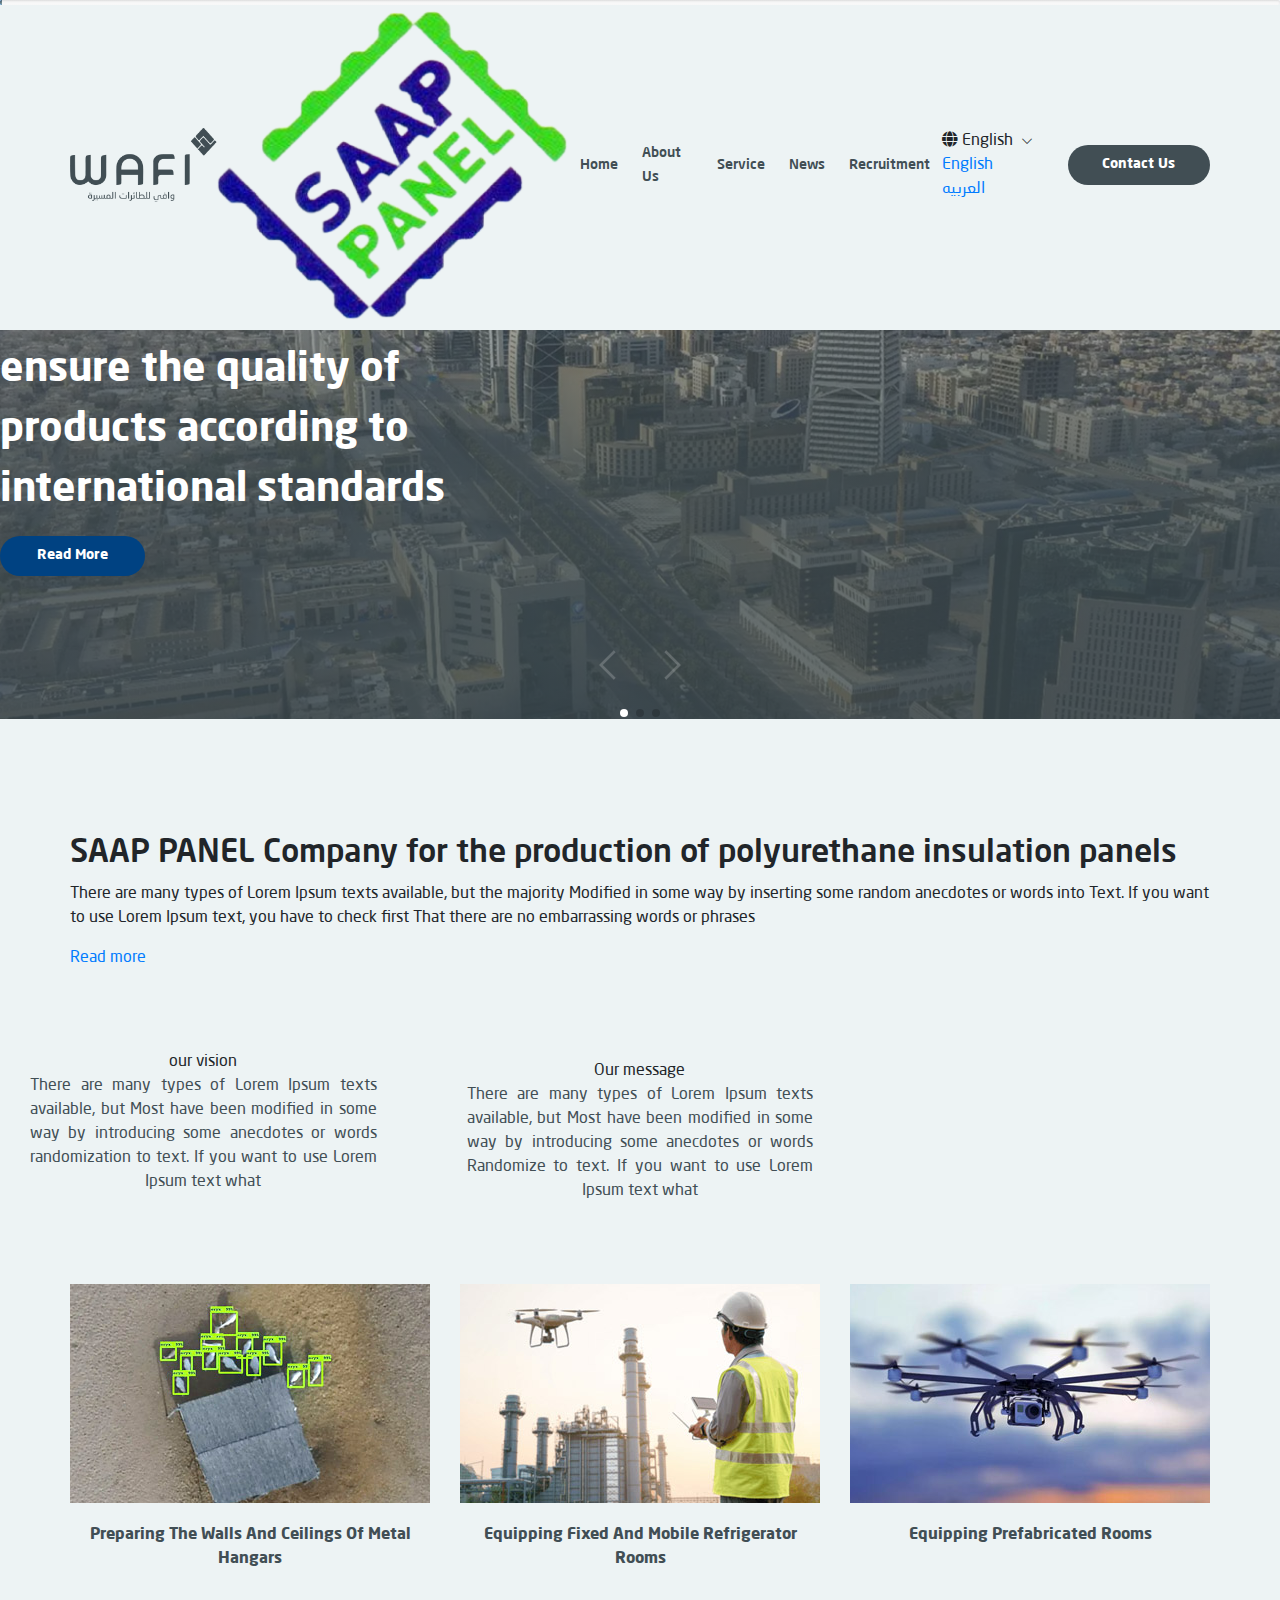
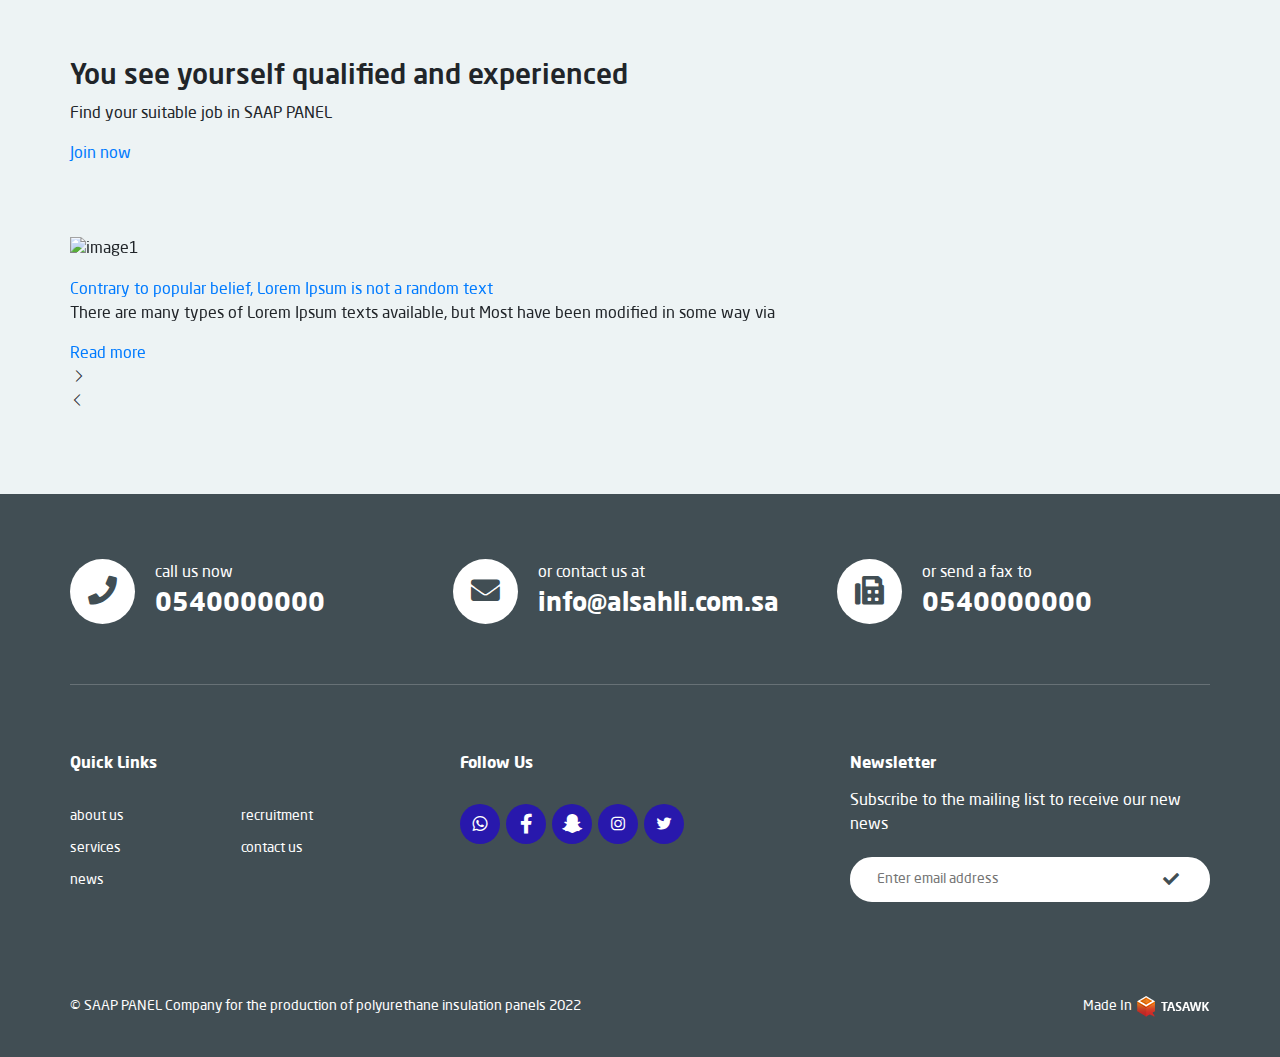
==== index-en.html @ a140220c "first commit" ====
<!DOCTYPE html>
<html lang="en" dir="ltr">
  <head>
    <meta charset="utf-8" />
    <meta http-equiv="X-UA-Compatible" content="IE=edge" />
    <meta name="viewport" content="width=device-width, initial-scale=1" />
    <title>saap-panel</title>
    <link rel="icon" href="images/fav.png" type="image/png" />
    <link rel="stylesheet" href="css/all.min.css" />
    <link rel="stylesheet" href="css/line-awesome.min.css" />
    <link rel="stylesheet" href="css/bootstrap.min.css" />
    <link rel="stylesheet" href="css/fonts.css" />
    <link rel="stylesheet" href="css/animate.css" />
    <link rel="stylesheet" href="css/swiper.min.css" />
    <link rel="stylesheet" href="css/style.css" />
  </head>

  <body>
    <!-- preloader -->
    <div class="preloader">
      <div class="progress">
        <div class="progress-bar"></div>
      </div>
    </div>
    <!-- preloader -->
    <!-- header section -->
    <header>
      <div class="top-header">
        <div class="container">
          <div class="nav-header">
            <figure class="img-logo">
              <a href="#"><img src="images/logo.png" class="img-fluid" /></a>
            </figure>
            <div class="fixed-logo">
              <figure class="logo-sm">
                <a href="#"
                  ><img src="images/logo-sm.png" class="img-fluid"
                /></a>
              </figure>
            </div>
            <div class="navgition">
              <div class="nav-head">
                <div class="lang-section">
                  <div class="dropdown">
                    <div class="lang-word chevron-down">
                      <i class="fas fa-globe"></i>
                      <span class="">English</span>
                    </div>
                    <div class="dropdown-content">
                      <a class="cat-drop" href="index-en.html">English</a>
                      <a class="cat-drop" href="index.html">العربيه</a>
                    </div>
                  </div>
                </div>
              </div>
              <ul class="big-menu list-unstyled">
                <li>
                  <a href="#"> home </a>
                </li>
                <li>
                  <a href="#"> about us</a>
                </li>
                <li>
                  <a href="#"> service </a>
                </li>
                <li>
                  <a href="#"> news</a>
                </li>
                <li>
                  <a href="#"> recruitment </a>
                </li>
              </ul>
            </div>
            <div class="show-icons">
              <div class="lang-section">
                <div class="dropdown">
                  <div class="lang-word chevron-down">
                    <i class="fas fa-globe"></i>
                    <span class="">English</span>
                  </div>
                  <div class="dropdown-content">
                    <a class="cat-drop" href="index-en.html">English</a>
                    <a class="cat-drop" href="index.html">العربيه</a>
                  </div>
                </div>
              </div>
              <a href="#" class="contact-link"> contact us</a>
              <a class="menu-bars fixall" id="menu-id" href="#!">
                <div class="hamburger-lines">
                  <span class="line line1"></span>
                  <span class="line line2"></span>
                  <span class="line line3"></span>
                </div>
              </a>
            </div>
          </div>
        </div>
      </div>
    </header>
    <!-- header section     -->
    <!-- main slider -->
    <main class="main-slider">
      <div class="swiper-cont">
        <div class="swiper-container">
          <div class="swiper-wrapper">
            <div class="swiper-slide">
              <div class="main">
                <figure class="pro-img">
                  <img src="images/main-slider/01.jpg" class="img-fluid" />
                </figure>
                <div class="main-caption">
                  <h2 class="caption-title">SAAP PANEL</h2>
                  <p class="caption-pargh">
                    The automated industry and the latest designs to ensure the
                    quality of products according to international standards
                  </p>
                  <a href="#" class="caption-link"> Read more</a>
                </div>
              </div>
            </div>
            <div class="swiper-slide">
              <div class="main">
                <figure class="pro-img">
                  <img src="images/main-slider/01.jpg" class="img-fluid" />
                </figure>
                <div class="main-caption">
                  <h2 class="caption-title">SAAP PANEL</h2>
                  <p class="caption-pargh">
                    The automated industry and the latest designs to ensure the
                    quality of products according to international standards
                  </p>
                  <a href="#" class="caption-link"> Read more</a>
                </div>
              </div>
            </div>
            <div class="swiper-slide">
              <div class="main">
                <figure class="pro-img">
                  <img src="images/main-slider/01.jpg" class="img-fluid" />
                </figure>
                <div class="main-caption">
                  <h2 class="caption-title">SAAP PANEL</h2>
                  <p class="caption-pargh">
                    The automated industry and the latest designs to ensure the
                    quality of products according to international standards
                  </p>
                  <a href="#" class="caption-link"> Read more</a>
                </div>
              </div>
            </div>
          </div>
          <div class="swiper-pagination"></div>
        </div>
        <div class="swiper-btn-prev swiper-btn">
          <i class="las la-angle-right"></i>
        </div>
        <div class="swiper-btn-next swiper-btn">
          <i class="las la-angle-left"></i>
        </div>
      </div>
    </main>
    <!-- main slider -->
    <!-- section about-us -->
    <section class="about-us-section">
      <div class="container">
        <div class="about-us-cont wow fadeInDown" wow-data-delay="5s">
          <h2 class="about-us-head">
            SAAP PANEL Company for the production of polyurethane insulation panels
          </h2>
          <p class="about-us-pargh">
            There are many types of Lorem Ipsum texts available, but the majority
            Modified in some way by inserting some random anecdotes or words into
            Text. If you want to use Lorem Ipsum text, you have to check first
            That there are no embarrassing words or phrases
          </p>
          <a href="#" class="sec-link">Read more</a>
        </div>
      </div>
    </section>
    <!-- section about-us -->
    <!-- features-section -->
    <section class="features">
      <div class="features-cont">
        <div
          class="features-box"
          style="background-image: url(images/features/01.jpg)"
        >
          <div class="features-relative">
            <figure class="features-icon wow fadeInDown" wow-data-delay="5s">
              <img src="images/icon-1.png" class="img-fluid" alt="" />
            </figure>
            <div class="features-word">
              <span class="features-head"> our vision </span>
              <p class="features-pargh">
                There are many types of Lorem Ipsum texts available, but
                Most have been modified in some way by introducing some anecdotes or words
                randomization to text. If you want to use Lorem Ipsum text what
              </p>
            </div>
          </div>
        </div>
        <div
          class="features-box"
          style="background-image: url(images/features/02.jpg)"
        >
          <div class="features-relative">
            <figure class="features-icon wow fadeInDown" wow-data-delay="6s">
              <i class="las la-scroll"></i>
            </figure>
            <div class="features-word">
              <span class="features-head"> Our message </span>
              <p class="features-pargh">
                There are many types of Lorem Ipsum texts available, but
                Most have been modified in some way by introducing some anecdotes or words
                Randomize to text. If you want to use Lorem Ipsum text what
              </p>
            </div>
          </div>
        </div>
      </div>
    </section>
    <!-- features-section -->
    <!-- services-section -->
    <section class="services">
      <div class="container">
        <h2 class="section-head wow fadeInDown" wow-data-delay="5s">
          Services we provide professionally
        </h2>
        <div class="services-cont">
          <div class="services-box">
            <a href="#" class="services-ancor">
              <figure class="services-img">
                <img src="images/services/01.jpg" class="img-fluid" />
              </figure>
              <span class="services-span">
                Preparing the walls and ceilings of metal hangars</span
              >
            </a>
          </div>
          <div class="services-box">
            <a href="#" class="services-ancor">
              <figure class="services-img">
                <img src="images/services/02.jpg" class="img-fluid" />
              </figure>
              <span class="services-span">
                Equipping fixed and mobile refrigerator rooms</span
              >
            </a>
          </div>
          <div class="services-box">
            <a href="#" class="services-ancor">
              <figure class="services-img">
                <img src="images/services/03.jpg" class="img-fluid" />
              </figure>
              <span class="services-span"> Equipping prefabricated rooms</span>
            </a>
          </div>
        </div>
      </div>
    </section>
    <!-- services-section -->
    <!-- work section -->
    <section
      class="work-section"
      style="background-image: url(./images/work-sec.jpg)"
    >
      <div class="container">
        <div class="work-cont-relative">
          <div class="work-cont">
            <h3 class="work-head">You see yourself qualified and experienced</h3>
            <p class="work-pargh">
              Find your suitable job in SAAP PANEL
            </p>
            <a href="#" class="work-link"> Join now</a>
          </div>
        </div>
      </div>
    </section>
    <!-- work section -->
    <!-- news slider -->
    <section class="news-section">
      <div class="container">
        <div class="news-title wow fadeInDown" wow-data-delay="5s">
          <h3 class="section-head">latest news</h3>
        </div>
        <div class="news-slider">
          <div class="swiper-container">
            <div class="swiper-wrapper">
              <div class="swiper-slide">
                <div class="news">
                  <figure class="news-figure">
                    <img
                      class="news-img"
                      alt="image1"
                      src="images/news/01.jpg"
                      class="img-fluid"
                    />
                  </figure>
                  <div class="news-content">
                    <a class="news-link" href="#"
                      >Contrary to popular belief, Lorem Ipsum is not a random text
                    </a>
                    <p class="news-pargh">
                      There are many types of Lorem Ipsum texts available, but
                      Most have been modified in some way via
                    </p>
                    <a class="news-read" href="#"> Read more</a>
                  </div>
                </div>
              </div>
              <div class="swiper-slide">
                <div class="news">
                  <figure class="news-figure">
                    <img
                      class="news-img"
                      alt="image1"
                      src="images/news/02.jpg"
                      class="img-fluid"
                    />
                  </figure>
                  <div class="news-content">
                    <a class="news-link" href="#"
                      >Contrary to popular belief, Lorem Ipsum is not a random text
                    </a>
                    <p class="news-pargh">
                      There are many types of Lorem Ipsum texts available, but
                      Most have been modified in some way via
                    </p>
                    <a class="news-read" href="#"> Read more</a>
                  </div>
                </div>
              </div>
              <div class="swiper-slide">
                <div class="news">
                  <figure class="news-figure">
                    <img
                      class="news-img"
                      alt="image1"
                      src="images/news/03.jpg"
                      class="img-fluid"
                    />
                  </figure>
                  <div class="news-content">
                    <a class="news-link" href="#"
                      >Contrary to popular belief, Lorem Ipsum is not a random text
                    </a>
                    <p class="news-pargh">
                      There are many types of Lorem Ipsum texts available, but
                      Most have been modified in some way via
                    </p>
                    <a class="news-read" href="#"> Read more</a>
                  </div>
                </div>
              </div>
            </div>
          </div>
          <div class="swiper-pagination"></div>
          <div class="swiper-btn-prev swiper-btn">
            <i class="las la-angle-right"></i>
          </div>
          <div class="swiper-btn-next swiper-btn">
            <i class="las la-angle-left"></i>
          </div>
        </div>
      </div>
    </section>
    <!-- news slider -->
    <!-- footer section -->
    <footer>
      <div class="container">
        <div class="footer-contact">
          <a href="tel:+966 0540000000" class="contact-ancor">
            <i class="fas fa-phone"></i>
            <div class="contact-cont">
              <h6 class="contact-head">call us now</h6>
              <span class="contact-info"> 0540000000 </span>
            </div>
          </a>
          <a href="mailto:info@alsahli.com.sa" class="contact-ancor">
            <i class="fas fa-envelope"></i>
            <div class="contact-cont">
              <h6 class="contact-head">or contact us at</h6>
              <span class="contact-info"> info@alsahli.com.sa </span>
            </div>
          </a>
          <a href="#" class="contact-ancor">
            <i class="fas fa-fax"></i>
            <div class="contact-cont">
              <h6 class="contact-head">or send a fax to</h6>
              <span class="contact-info">0540000000</span>
            </div>
          </a>
        </div>
        <div class="footer-cont">
          <div class="row">
            <div class="col-md-4 col-xs-12">
              <div class="nav-foot-cont">
                <h2 class="nav-foot-header nav-accordion">Quick links</h2>
                <ul class="nav-foot nav-wrap list-unstyled">
                  <li class="nav-foot-li">
                    <a href="#" class="nav-foot-link">about us</a>
                  </li>
                  <li class="nav-foot-li">
                    <a href="#" class="nav-foot-link">services</a>
                  </li>
                  <li class="nav-foot-li">
                    <a href="#" class="nav-foot-link">news</a>
                  </li>
                  <li class="nav-foot-li">
                    <a href="#" class="nav-foot-link">recruitment</a>
                  </li>
                  <li class="nav-foot-li">
                    <a href="#" class="nav-foot-link">contact us</a>
                  </li>
                </ul>
              </div>
            </div>
            <div class="col-md-4 col-xs-12">
              <div class="nav-foot-cont">
                <h2 class="nav-foot-header">Follow us</h2>
                <div class="nav-foot">
                  <div class="social">
                    <a href="#" class="social-link">
                      <i class="lab la-whatsapp"></i>
                    </a>
                    <a href="#" class="social-link">
                      <i class="fab fa-facebook-f"></i>
                    </a>
                    <a href="#" class="social-link">
                      <i class="fab fa-snapchat-ghost"></i>
                    </a>
                    <a href="#" class="social-link">
                      <i class="lab la-instagram"></i>
                    </a>
                    <a href="#" class="social-link">
                      <i class="lab la-twitter"></i>
                    </a>
                  </div>
                </div>
              </div>
            </div>
            <div class="col-md-4 col-xs-12">
              <div class="news-letter">
                <form action="" method="post">
                  <h3 class="news-header nav-foot-header">Newsletter</h3>
                  <div class="nav-foot">
                    <span class="news-span">
                      Subscribe to the mailing list to receive our new news
                    </span>
                    <div class="newsletter-cont">
                      <input
                        type="email"
                        value=""
                        class="newsletter-input"
                        placeholder="Enter email address"
                      />
                      <button type="submit" class="newsletter-button">
                        <i class="fas fa-check"></i>
                      </button>
                    </div>
                  </div>
                </form>
              </div>
            </div>
          </div>
        </div>
        <div class="copy-flex">
          <div class="copy-right">
            © SAAP PANEL Company for the production of polyurethane insulation panels 2022
          </div>
          <span class="design-text">
            Made in
            <a href="#"
              ><img src="images/tasawk-en.png" alt="taswak" class="taswak-img"
            /></a>
          </span>
        </div>
      </div>
    </footer>
    <!-- footer section -->
    <!-- arrow to top -->
    <a class="arrow-top">
      <i class="las la-arrow-up"></i>
    </a>
    <!-- arrow to top -->
    <script src="js/jquery-3.4.1.min.js"></script>
    <script src="js/bootstrap.min.js"></script>
    <script src="js/wow.min.js"></script>
    <script src="js/swiper.min.js"></script>
    <script src="js/script.js"></script>
  </body>
</html>
---- css/line-awesome.min.css ----
.la,.lab,.lad,.lal,.lar,.las{-moz-osx-font-smoothing:grayscale;-webkit-font-smoothing:antialiased;display:inline-block;font-style:normal;font-variant:normal;text-rendering:auto;line-height:1}.la-lg{font-size:1.33333em;line-height:.75em;vertical-align:-.0667em}.la-xs{font-size:.75em}.la-sm{font-size:.875em}.la-1x{font-size:1em}.la-2x{font-size:2em}.la-3x{font-size:3em}.la-4x{font-size:4em}.la-5x{font-size:5em}.la-6x{font-size:6em}.la-7x{font-size:7em}.la-8x{font-size:8em}.la-9x{font-size:9em}.la-10x{font-size:10em}.la-fw{text-align:center;width:1.25em}.la-ul{list-style-type:none;margin-left:2.5em;padding-left:0}.la-ul>li{position:relative}.la-li{left:-2em;position:absolute;text-align:center;width:2em;line-height:inherit}.la-border{border:solid .08em #eee;border-radius:.1em;padding:.2em .25em .15em}.la-pull-left{float:left}.la-pull-right{float:right}.la.la-pull-left,.lab.la-pull-left,.lal.la-pull-left,.lar.la-pull-left,.las.la-pull-left{margin-right:.3em}.la.la-pull-right,.lab.la-pull-right,.lal.la-pull-right,.lar.la-pull-right,.las.la-pull-right{margin-left:.3em}.la-spin{-webkit-animation:la-spin 2s infinite linear;animation:la-spin 2s infinite linear}.la-pulse{-webkit-animation:la-spin 1s infinite steps(8);animation:la-spin 1s infinite steps(8)}@-webkit-keyframes la-spin{0%{-webkit-transform:rotate(0);transform:rotate(0)}100%{-webkit-transform:rotate(360deg);transform:rotate(360deg)}}@keyframes la-spin{0%{-webkit-transform:rotate(0);transform:rotate(0)}100%{-webkit-transform:rotate(360deg);transform:rotate(360deg)}}.la-rotate-90{-webkit-transform:rotate(90deg);transform:rotate(90deg)}.la-rotate-180{-webkit-transform:rotate(180deg);transform:rotate(180deg)}.la-rotate-270{-webkit-transform:rotate(270deg);transform:rotate(270deg)}.la-flip-horizontal{-webkit-transform:scale(-1,1);transform:scale(-1,1)}.la-flip-vertical{-webkit-transform:scale(1,-1);transform:scale(1,-1)}.la-flip-both,.la-flip-horizontal.la-flip-vertical{-webkit-transform:scale(-1,-1);transform:scale(-1,-1)}:root .la-flip-both,:root .la-flip-horizontal,:root .la-flip-vertical,:root .la-rotate-180,:root .la-rotate-270,:root .la-rotate-90{-webkit-filter:none;filter:none}.la-stack{display:inline-block;height:2em;line-height:2em;position:relative;vertical-align:middle;width:2.5em}.la-stack-1x,.la-stack-2x{left:0;position:absolute;text-align:center;width:100%}.la-stack-1x{line-height:inherit}.la-stack-2x{font-size:2em}.la-inverse{color:#fff}.la-500px:before{content:"\f26e"}.la-accessible-icon:before{content:"\f368"}.la-accusoft:before{content:"\f369"}.la-acquisitions-incorporated:before{content:"\f6af"}.la-ad:before{content:"\f641"}.la-address-book:before{content:"\f2b9"}.la-address-card:before{content:"\f2bb"}.la-adjust:before{content:"\f042"}.la-adn:before{content:"\f170"}.la-adobe:before{content:"\f778"}.la-adversal:before{content:"\f36a"}.la-affiliatetheme:before{content:"\f36b"}.la-air-freshener:before{content:"\f5d0"}.la-airbnb:before{content:"\f834"}.la-algolia:before{content:"\f36c"}.la-align-center:before{content:"\f037"}.la-align-justify:before{content:"\f039"}.la-align-left:before{content:"\f036"}.la-align-right:before{content:"\f038"}.la-alipay:before{content:"\f642"}.la-allergies:before{content:"\f461"}.la-amazon:before{content:"\f270"}.la-amazon-pay:before{content:"\f42c"}.la-ambulance:before{content:"\f0f9"}.la-american-sign-language-interpreting:before{content:"\f2a3"}.la-amilia:before{content:"\f36d"}.la-anchor:before{content:"\f13d"}.la-android:before{content:"\f17b"}.la-angellist:before{content:"\f209"}.la-angle-double-down:before{content:"\f103"}.la-angle-double-left:before{content:"\f100"}.la-angle-double-right:before{content:"\f101"}.la-angle-double-up:before{content:"\f102"}.la-angle-down:before{content:"\f107"}.la-angle-left:before{content:"\f104"}.la-angle-right:before{content:"\f105"}.la-angle-up:before{content:"\f106"}.la-angry:before{content:"\f556"}.la-angrycreative:before{content:"\f36e"}.la-angular:before{content:"\f420"}.la-ankh:before{content:"\f644"}.la-app-store:before{content:"\f36f"}.la-app-store-ios:before{content:"\f370"}.la-apper:before{content:"\f371"}.la-apple:before{content:"\f179"}.la-apple-alt:before{content:"\f5d1"}.la-apple-pay:before{content:"\f415"}.la-archive:before{content:"\f187"}.la-archway:before{content:"\f557"}.la-arrow-alt-circle-down:before{content:"\f358"}.la-arrow-alt-circle-left:before{content:"\f359"}.la-arrow-alt-circle-right:before{content:"\f35a"}.la-arrow-alt-circle-up:before{content:"\f35b"}.la-arrow-circle-down:before{content:"\f0ab"}.la-arrow-circle-left:before{content:"\f0a8"}.la-arrow-circle-right:before{content:"\f0a9"}.la-arrow-circle-up:before{content:"\f0aa"}.la-arrow-down:before{content:"\f063"}.la-arrow-left:before{content:"\f060"}.la-arrow-right:before{content:"\f061"}.la-arrow-up:before{content:"\f062"}.la-arrows-alt:before{content:"\f0b2"}.la-arrows-alt-h:before{content:"\f337"}.la-arrows-alt-v:before{content:"\f338"}.la-artstation:before{content:"\f77a"}.la-assistive-listening-systems:before{content:"\f2a2"}.la-asterisk:before{content:"\f069"}.la-asymmetrik:before{content:"\f372"}.la-at:before{content:"\f1fa"}.la-atlas:before{content:"\f558"}.la-atlassian:before{content:"\f77b"}.la-atom:before{content:"\f5d2"}.la-audible:before{content:"\f373"}.la-audio-description:before{content:"\f29e"}.la-autoprefixer:before{content:"\f41c"}.la-avianex:before{content:"\f374"}.la-aviato:before{content:"\f421"}.la-award:before{content:"\f559"}.la-aws:before{content:"\f375"}.la-baby:before{content:"\f77c"}.la-baby-carriage:before{content:"\f77d"}.la-backspace:before{content:"\f55a"}.la-backward:before{content:"\f04a"}.la-bacon:before{content:"\f7e5"}.la-balance-scale:before{content:"\f24e"}.la-balance-scale-left:before{content:"\f515"}.la-balance-scale-right:before{content:"\f516"}.la-ban:before{content:"\f05e"}.la-band-aid:before{content:"\f462"}.la-bandcamp:before{content:"\f2d5"}.la-barcode:before{content:"\f02a"}.la-bars:before{content:"\f0c9"}.la-baseball-ball:before{content:"\f433"}.la-basketball-ball:before{content:"\f434"}.la-bath:before{content:"\f2cd"}.la-battery-empty:before{content:"\f244"}.la-battery-full:before{content:"\f240"}.la-battery-half:before{content:"\f242"}.la-battery-quarter:before{content:"\f243"}.la-battery-three-quarters:before{content:"\f241"}.la-battle-net:before{content:"\f835"}.la-bed:before{content:"\f236"}.la-beer:before{content:"\f0fc"}.la-behance:before{content:"\f1b4"}.la-behance-square:before{content:"\f1b5"}.la-bell:before{content:"\f0f3"}.la-bell-slash:before{content:"\f1f6"}.la-bezier-curve:before{content:"\f55b"}.la-bible:before{content:"\f647"}.la-bicycle:before{content:"\f206"}.la-biking:before{content:"\f84a"}.la-bimobject:before{content:"\f378"}.la-binoculars:before{content:"\f1e5"}.la-biohazard:before{content:"\f780"}.la-birthday-cake:before{content:"\f1fd"}.la-bitbucket:before{content:"\f171"}.la-bitcoin:before{content:"\f379"}.la-bity:before{content:"\f37a"}.la-black-tie:before{content:"\f27e"}.la-blackberry:before{content:"\f37b"}.la-blender:before{content:"\f517"}.la-blender-phone:before{content:"\f6b6"}.la-blind:before{content:"\f29d"}.la-blog:before{content:"\f781"}.la-blogger:before{content:"\f37c"}.la-blogger-b:before{content:"\f37d"}.la-bluetooth:before{content:"\f293"}.la-bluetooth-b:before{content:"\f294"}.la-bold:before{content:"\f032"}.la-bolt:before{content:"\f0e7"}.la-bomb:before{content:"\f1e2"}.la-bone:before{content:"\f5d7"}.la-bong:before{content:"\f55c"}.la-book:before{content:"\f02d"}.la-book-dead:before{content:"\f6b7"}.la-book-medical:before{content:"\f7e6"}.la-book-open:before{content:"\f518"}.la-book-reader:before{content:"\f5da"}.la-bookmark:before{content:"\f02e"}.la-bootstrap:before{content:"\f836"}.la-border-all:before{content:"\f84c"}.la-border-none:before{content:"\f850"}.la-border-style:before{content:"\f853"}.la-bowling-ball:before{content:"\f436"}.la-box:before{content:"\f466"}.la-box-open:before{content:"\f49e"}.la-boxes:before{content:"\f468"}.la-braille:before{content:"\f2a1"}.la-brain:before{content:"\f5dc"}.la-bread-slice:before{content:"\f7ec"}.la-briefcase:before{content:"\f0b1"}.la-briefcase-medical:before{content:"\f469"}.la-broadcast-tower:before{content:"\f519"}.la-broom:before{content:"\f51a"}.la-brush:before{content:"\f55d"}.la-btc:before{content:"\f15a"}.la-buffer:before{content:"\f837"}.la-bug:before{content:"\f188"}.la-building:before{content:"\f1ad"}.la-bullhorn:before{content:"\f0a1"}.la-bullseye:before{content:"\f140"}.la-burn:before{content:"\f46a"}.la-buromobelexperte:before{content:"\f37f"}.la-bus:before{content:"\f207"}.la-bus-alt:before{content:"\f55e"}.la-business-time:before{content:"\f64a"}.la-buy-n-large:before{content:"\f8a6"}.la-buysellads:before{content:"\f20d"}.la-calculator:before{content:"\f1ec"}.la-calendar:before{content:"\f133"}.la-calendar-alt:before{content:"\f073"}.la-calendar-check:before{content:"\f274"}.la-calendar-day:before{content:"\f783"}.la-calendar-minus:before{content:"\f272"}.la-calendar-plus:before{content:"\f271"}.la-calendar-times:before{content:"\f273"}.la-calendar-week:before{content:"\f784"}.la-camera:before{content:"\f030"}.la-camera-retro:before{content:"\f083"}.la-campground:before{content:"\f6bb"}.la-canadian-maple-leaf:before{content:"\f785"}.la-candy-cane:before{content:"\f786"}.la-cannabis:before{content:"\f55f"}.la-capsules:before{content:"\f46b"}.la-car:before{content:"\f1b9"}.la-car-alt:before{content:"\f5de"}.la-car-battery:before{content:"\f5df"}.la-car-crash:before{content:"\f5e1"}.la-car-side:before{content:"\f5e4"}.la-caret-down:before{content:"\f0d7"}.la-caret-left:before{content:"\f0d9"}.la-caret-right:before{content:"\f0da"}.la-caret-square-down:before{content:"\f150"}.la-caret-square-left:before{content:"\f191"}.la-caret-square-right:before{content:"\f152"}.la-caret-square-up:before{content:"\f151"}.la-caret-up:before{content:"\f0d8"}.la-carrot:before{content:"\f787"}.la-cart-arrow-down:before{content:"\f218"}.la-cart-plus:before{content:"\f217"}.la-cash-register:before{content:"\f788"}.la-cat:before{content:"\f6be"}.la-cc-amazon-pay:before{content:"\f42d"}.la-cc-amex:before{content:"\f1f3"}.la-cc-apple-pay:before{content:"\f416"}.la-cc-diners-club:before{content:"\f24c"}.la-cc-discover:before{content:"\f1f2"}.la-cc-jcb:before{content:"\f24b"}.la-cc-mastercard:before{content:"\f1f1"}.la-cc-paypal:before{content:"\f1f4"}.la-cc-stripe:before{content:"\f1f5"}.la-cc-visa:before{content:"\f1f0"}.la-centercode:before{content:"\f380"}.la-centos:before{content:"\f789"}.la-certificate:before{content:"\f0a3"}.la-chair:before{content:"\f6c0"}.la-chalkboard:before{content:"\f51b"}.la-chalkboard-teacher:before{content:"\f51c"}.la-charging-station:before{content:"\f5e7"}.la-chart-area:before{content:"\f1fe"}.la-chart-bar:before{content:"\f080"}.la-chart-line:before{content:"\f201"}.la-chart-pie:before{content:"\f200"}.la-check:before{content:"\f00c"}.la-check-circle:before{content:"\f058"}.la-check-double:before{content:"\f560"}.la-check-square:before{content:"\f14a"}.la-cheese:before{content:"\f7ef"}.la-chess:before{content:"\f439"}.la-chess-bishop:before{content:"\f43a"}.la-chess-board:before{content:"\f43c"}.la-chess-king:before{content:"\f43f"}.la-chess-knight:before{content:"\f441"}.la-chess-pawn:before{content:"\f443"}.la-chess-queen:before{content:"\f445"}.la-chess-rook:before{content:"\f447"}.la-chevron-circle-down:before{content:"\f13a"}.la-chevron-circle-left:before{content:"\f137"}.la-chevron-circle-right:before{content:"\f138"}.la-chevron-circle-up:before{content:"\f139"}.la-chevron-down:before{content:"\f078"}.la-chevron-left:before{content:"\f053"}.la-chevron-right:before{content:"\f054"}.la-chevron-up:before{content:"\f077"}.la-child:before{content:"\f1ae"}.la-chrome:before{content:"\f268"}.la-chromecast:before{content:"\f838"}.la-church:before{content:"\f51d"}.la-circle:before{content:"\f111"}.la-circle-notch:before{content:"\f1ce"}.la-city:before{content:"\f64f"}.la-clinic-medical:before{content:"\f7f2"}.la-clipboard:before{content:"\f328"}.la-clipboard-check:before{content:"\f46c"}.la-clipboard-list:before{content:"\f46d"}.la-clock:before{content:"\f017"}.la-clone:before{content:"\f24d"}.la-closed-captioning:before{content:"\f20a"}.la-cloud:before{content:"\f0c2"}.la-cloud-download-alt:before{content:"\f381"}.la-cloud-meatball:before{content:"\f73b"}.la-cloud-moon:before{content:"\f6c3"}.la-cloud-moon-rain:before{content:"\f73c"}.la-cloud-rain:before{content:"\f73d"}.la-cloud-showers-heavy:before{content:"\f740"}.la-cloud-sun:before{content:"\f6c4"}.la-cloud-sun-rain:before{content:"\f743"}.la-cloud-upload-alt:before{content:"\f382"}.la-cloudscale:before{content:"\f383"}.la-cloudsmith:before{content:"\f384"}.la-cloudversify:before{content:"\f385"}.la-cocktail:before{content:"\f561"}.la-code:before{content:"\f121"}.la-code-branch:before{content:"\f126"}.la-codepen:before{content:"\f1cb"}.la-codiepie:before{content:"\f284"}.la-coffee:before{content:"\f0f4"}.la-cog:before{content:"\f013"}.la-cogs:before{content:"\f085"}.la-coins:before{content:"\f51e"}.la-columns:before{content:"\f0db"}.la-comment:before{content:"\f075"}.la-comment-alt:before{content:"\f27a"}.la-comment-dollar:before{content:"\f651"}.la-comment-dots:before{content:"\f4ad"}.la-comment-medical:before{content:"\f7f5"}.la-comment-slash:before{content:"\f4b3"}.la-comments:before{content:"\f086"}.la-comments-dollar:before{content:"\f653"}.la-compact-disc:before{content:"\f51f"}.la-compass:before{content:"\f14e"}.la-compress:before{content:"\f066"}.la-compress-arrows-alt:before{content:"\f78c"}.la-concierge-bell:before{content:"\f562"}.la-confluence:before{content:"\f78d"}.la-connectdevelop:before{content:"\f20e"}.la-contao:before{content:"\f26d"}.la-cookie:before{content:"\f563"}.la-cookie-bite:before{content:"\f564"}.la-copy:before{content:"\f0c5"}.la-copyright:before{content:"\f1f9"}.la-cotton-bureau:before{content:"\f89e"}.la-couch:before{content:"\f4b8"}.la-cpanel:before{content:"\f388"}.la-creative-commons:before{content:"\f25e"}.la-creative-commons-by:before{content:"\f4e7"}.la-creative-commons-nc:before{content:"\f4e8"}.la-creative-commons-nc-eu:before{content:"\f4e9"}.la-creative-commons-nc-jp:before{content:"\f4ea"}.la-creative-commons-nd:before{content:"\f4eb"}.la-creative-commons-pd:before{content:"\f4ec"}.la-creative-commons-pd-alt:before{content:"\f4ed"}.la-creative-commons-remix:before{content:"\f4ee"}.la-creative-commons-sa:before{content:"\f4ef"}.la-creative-commons-sampling:before{content:"\f4f0"}.la-creative-commons-sampling-plus:before{content:"\f4f1"}.la-creative-commons-share:before{content:"\f4f2"}.la-creative-commons-zero:before{content:"\f4f3"}.la-credit-card:before{content:"\f09d"}.la-critical-role:before{content:"\f6c9"}.la-crop:before{content:"\f125"}.la-crop-alt:before{content:"\f565"}.la-cross:before{content:"\f654"}.la-crosshairs:before{content:"\f05b"}.la-crow:before{content:"\f520"}.la-crown:before{content:"\f521"}.la-crutch:before{content:"\f7f7"}.la-css3:before{content:"\f13c"}.la-css3-alt:before{content:"\f38b"}.la-cube:before{content:"\f1b2"}.la-cubes:before{content:"\f1b3"}.la-cut:before{content:"\f0c4"}.la-cuttlefish:before{content:"\f38c"}.la-d-and-d:before{content:"\f38d"}.la-d-and-d-beyond:before{content:"\f6ca"}.la-dashcube:before{content:"\f210"}.la-database:before{content:"\f1c0"}.la-deaf:before{content:"\f2a4"}.la-delicious:before{content:"\f1a5"}.la-democrat:before{content:"\f747"}.la-deploydog:before{content:"\f38e"}.la-deskpro:before{content:"\f38f"}.la-desktop:before{content:"\f108"}.la-dev:before{content:"\f6cc"}.la-deviantart:before{content:"\f1bd"}.la-dharmachakra:before{content:"\f655"}.la-dhl:before{content:"\f790"}.la-diagnoses:before{content:"\f470"}.la-diaspora:before{content:"\f791"}.la-dice:before{content:"\f522"}.la-dice-d20:before{content:"\f6cf"}.la-dice-d6:before{content:"\f6d1"}.la-dice-five:before{content:"\f523"}.la-dice-four:before{content:"\f524"}.la-dice-one:before{content:"\f525"}.la-dice-six:before{content:"\f526"}.la-dice-three:before{content:"\f527"}.la-dice-two:before{content:"\f528"}.la-digg:before{content:"\f1a6"}.la-digital-ocean:before{content:"\f391"}.la-digital-tachograph:before{content:"\f566"}.la-directions:before{content:"\f5eb"}.la-discord:before{content:"\f392"}.la-discourse:before{content:"\f393"}.la-divide:before{content:"\f529"}.la-dizzy:before{content:"\f567"}.la-dna:before{content:"\f471"}.la-dochub:before{content:"\f394"}.la-docker:before{content:"\f395"}.la-dog:before{content:"\f6d3"}.la-dollar-sign:before{content:"\f155"}.la-dolly:before{content:"\f472"}.la-dolly-flatbed:before{content:"\f474"}.la-donate:before{content:"\f4b9"}.la-door-closed:before{content:"\f52a"}.la-door-open:before{content:"\f52b"}.la-dot-circle:before{content:"\f192"}.la-dove:before{content:"\f4ba"}.la-download:before{content:"\f019"}.la-draft2digital:before{content:"\f396"}.la-drafting-compass:before{content:"\f568"}.la-dragon:before{content:"\f6d5"}.la-draw-polygon:before{content:"\f5ee"}.la-dribbble:before{content:"\f17d"}.la-dribbble-square:before{content:"\f397"}.la-dropbox:before{content:"\f16b"}.la-drum:before{content:"\f569"}.la-drum-steelpan:before{content:"\f56a"}.la-drumstick-bite:before{content:"\f6d7"}.la-drupal:before{content:"\f1a9"}.la-dumbbell:before{content:"\f44b"}.la-dumpster:before{content:"\f793"}.la-dumpster-fire:before{content:"\f794"}.la-dungeon:before{content:"\f6d9"}.la-dyalog:before{content:"\f399"}.la-earlybirds:before{content:"\f39a"}.la-ebay:before{content:"\f4f4"}.la-edge:before{content:"\f282"}.la-edit:before{content:"\f044"}.la-egg:before{content:"\f7fb"}.la-eject:before{content:"\f052"}.la-elementor:before{content:"\f430"}.la-ellipsis-h:before{content:"\f141"}.la-ellipsis-v:before{content:"\f142"}.la-ello:before{content:"\f5f1"}.la-ember:before{content:"\f423"}.la-empire:before{content:"\f1d1"}.la-envelope:before{content:"\f0e0"}.la-envelope-open:before{content:"\f2b6"}.la-envelope-open-text:before{content:"\f658"}.la-envelope-square:before{content:"\f199"}.la-envira:before{content:"\f299"}.la-equals:before{content:"\f52c"}.la-eraser:before{content:"\f12d"}.la-erlang:before{content:"\f39d"}.la-ethereum:before{content:"\f42e"}.la-ethernet:before{content:"\f796"}.la-etsy:before{content:"\f2d7"}.la-euro-sign:before{content:"\f153"}.la-evernote:before{content:"\f839"}.la-exchange-alt:before{content:"\f362"}.la-exclamation:before{content:"\f12a"}.la-exclamation-circle:before{content:"\f06a"}.la-exclamation-triangle:before{content:"\f071"}.la-expand:before{content:"\f065"}.la-expand-arrows-alt:before{content:"\f31e"}.la-expeditedssl:before{content:"\f23e"}.la-external-link-alt:before{content:"\f35d"}.la-external-link-square-alt:before{content:"\f360"}.la-eye:before{content:"\f06e"}.la-eye-dropper:before{content:"\f1fb"}.la-eye-slash:before{content:"\f070"}.la-facebook:before{content:"\f09a"}.la-facebook-f:before{content:"\f39e"}.la-facebook-messenger:before{content:"\f39f"}.la-facebook-square:before{content:"\f082"}.la-fan:before{content:"\f863"}.la-fantasy-flight-games:before{content:"\f6dc"}.la-fast-backward:before{content:"\f049"}.la-fast-forward:before{content:"\f050"}.la-fax:before{content:"\f1ac"}.la-feather:before{content:"\f52d"}.la-feather-alt:before{content:"\f56b"}.la-fedex:before{content:"\f797"}.la-fedora:before{content:"\f798"}.la-female:before{content:"\f182"}.la-fighter-jet:before{content:"\f0fb"}.la-figma:before{content:"\f799"}.la-file:before{content:"\f15b"}.la-file-alt:before{content:"\f15c"}.la-file-archive:before{content:"\f1c6"}.la-file-audio:before{content:"\f1c7"}.la-file-code:before{content:"\f1c9"}.la-file-contract:before{content:"\f56c"}.la-file-csv:before{content:"\f6dd"}.la-file-download:before{content:"\f56d"}.la-file-excel:before{content:"\f1c3"}.la-file-export:before{content:"\f56e"}.la-file-image:before{content:"\f1c5"}.la-file-import:before{content:"\f56f"}.la-file-invoice:before{content:"\f570"}.la-file-invoice-dollar:before{content:"\f571"}.la-file-medical:before{content:"\f477"}.la-file-medical-alt:before{content:"\f478"}.la-file-pdf:before{content:"\f1c1"}.la-file-powerpoint:before{content:"\f1c4"}.la-file-prescription:before{content:"\f572"}.la-file-signature:before{content:"\f573"}.la-file-upload:before{content:"\f574"}.la-file-video:before{content:"\f1c8"}.la-file-word:before{content:"\f1c2"}.la-fill:before{content:"\f575"}.la-fill-drip:before{content:"\f576"}.la-film:before{content:"\f008"}.la-filter:before{content:"\f0b0"}.la-fingerprint:before{content:"\f577"}.la-fire:before{content:"\f06d"}.la-fire-alt:before{content:"\f7e4"}.la-fire-extinguisher:before{content:"\f134"}.la-firefox:before{content:"\f269"}.la-first-aid:before{content:"\f479"}.la-first-order:before{content:"\f2b0"}.la-first-order-alt:before{content:"\f50a"}.la-firstdraft:before{content:"\f3a1"}.la-fish:before{content:"\f578"}.la-fist-raised:before{content:"\f6de"}.la-flag:before{content:"\f024"}.la-flag-checkered:before{content:"\f11e"}.la-flag-usa:before{content:"\f74d"}.la-flask:before{content:"\f0c3"}.la-flickr:before{content:"\f16e"}.la-flipboard:before{content:"\f44d"}.la-flushed:before{content:"\f579"}.la-fly:before{content:"\f417"}.la-folder:before{content:"\f07b"}.la-folder-minus:before{content:"\f65d"}.la-folder-open:before{content:"\f07c"}.la-folder-plus:before{content:"\f65e"}.la-font:before{content:"\f031"}.la-font-awesome:before{content:"\f2b4"}.la-font-awesome-alt:before{content:"\f35c"}.la-font-awesome-flag:before{content:"\f425"}.la-font-awesome-logo-full:before{content:"\f4e6"}.la-fonticons:before{content:"\f280"}.la-fonticons-fi:before{content:"\f3a2"}.la-football-ball:before{content:"\f44e"}.la-fort-awesome:before{content:"\f286"}.la-fort-awesome-alt:before{content:"\f3a3"}.la-forumbee:before{content:"\f211"}.la-forward:before{content:"\f04e"}.la-foursquare:before{content:"\f180"}.la-free-code-camp:before{content:"\f2c5"}.la-freebsd:before{content:"\f3a4"}.la-frog:before{content:"\f52e"}.la-frown:before{content:"\f119"}.la-frown-open:before{content:"\f57a"}.la-fulcrum:before{content:"\f50b"}.la-funnel-dollar:before{content:"\f662"}.la-futbol:before{content:"\f1e3"}.la-galactic-republic:before{content:"\f50c"}.la-galactic-senate:before{content:"\f50d"}.la-gamepad:before{content:"\f11b"}.la-gas-pump:before{content:"\f52f"}.la-gavel:before{content:"\f0e3"}.la-gem:before{content:"\f3a5"}.la-genderless:before{content:"\f22d"}.la-get-pocket:before{content:"\f265"}.la-gg:before{content:"\f260"}.la-gg-circle:before{content:"\f261"}.la-ghost:before{content:"\f6e2"}.la-gift:before{content:"\f06b"}.la-gifts:before{content:"\f79c"}.la-git:before{content:"\f1d3"}.la-git-alt:before{content:"\f841"}.la-git-square:before{content:"\f1d2"}.la-github:before{content:"\f09b"}.la-github-alt:before{content:"\f113"}.la-github-square:before{content:"\f092"}.la-gitkraken:before{content:"\f3a6"}.la-gitlab:before{content:"\f296"}.la-gitter:before{content:"\f426"}.la-glass-cheers:before{content:"\f79f"}.la-glass-martini:before{content:"\f000"}.la-glass-martini-alt:before{content:"\f57b"}.la-glass-whiskey:before{content:"\f7a0"}.la-glasses:before{content:"\f530"}.la-glide:before{content:"\f2a5"}.la-glide-g:before{content:"\f2a6"}.la-globe:before{content:"\f0ac"}.la-globe-africa:before{content:"\f57c"}.la-globe-americas:before{content:"\f57d"}.la-globe-asia:before{content:"\f57e"}.la-globe-europe:before{content:"\f7a2"}.la-gofore:before{content:"\f3a7"}.la-golf-ball:before{content:"\f450"}.la-goodreads:before{content:"\f3a8"}.la-goodreads-g:before{content:"\f3a9"}.la-google:before{content:"\f1a0"}.la-google-drive:before{content:"\f3aa"}.la-google-play:before{content:"\f3ab"}.la-google-plus:before{content:"\f2b3"}.la-google-plus-g:before{content:"\f0d5"}.la-google-plus-square:before{content:"\f0d4"}.la-google-wallet:before{content:"\f1ee"}.la-gopuram:before{content:"\f664"}.la-graduation-cap:before{content:"\f19d"}.la-gratipay:before{content:"\f184"}.la-grav:before{content:"\f2d6"}.la-greater-than:before{content:"\f531"}.la-greater-than-equal:before{content:"\f532"}.la-grimace:before{content:"\f57f"}.la-grin:before{content:"\f580"}.la-grin-alt:before{content:"\f581"}.la-grin-beam:before{content:"\f582"}.la-grin-beam-sweat:before{content:"\f583"}.la-grin-hearts:before{content:"\f584"}.la-grin-squint:before{content:"\f585"}.la-grin-squint-tears:before{content:"\f586"}.la-grin-stars:before{content:"\f587"}.la-grin-tears:before{content:"\f588"}.la-grin-tongue:before{content:"\f589"}.la-grin-tongue-squint:before{content:"\f58a"}.la-grin-tongue-wink:before{content:"\f58b"}.la-grin-wink:before{content:"\f58c"}.la-grip-horizontal:before{content:"\f58d"}.la-grip-lines:before{content:"\f7a4"}.la-grip-lines-vertical:before{content:"\f7a5"}.la-grip-vertical:before{content:"\f58e"}.la-gripfire:before{content:"\f3ac"}.la-grunt:before{content:"\f3ad"}.la-guitar:before{content:"\f7a6"}.la-gulp:before{content:"\f3ae"}.la-h-square:before{content:"\f0fd"}.la-hacker-news:before{content:"\f1d4"}.la-hacker-news-square:before{content:"\f3af"}.la-hackerrank:before{content:"\f5f7"}.la-hamburger:before{content:"\f805"}.la-hammer:before{content:"\f6e3"}.la-hamsa:before{content:"\f665"}.la-hand-holding:before{content:"\f4bd"}.la-hand-holding-heart:before{content:"\f4be"}.la-hand-holding-usd:before{content:"\f4c0"}.la-hand-lizard:before{content:"\f258"}.la-hand-middle-finger:before{content:"\f806"}.la-hand-paper:before{content:"\f256"}.la-hand-peace:before{content:"\f25b"}.la-hand-point-down:before{content:"\f0a7"}.la-hand-point-left:before{content:"\f0a5"}.la-hand-point-right:before{content:"\f0a4"}.la-hand-point-up:before{content:"\f0a6"}.la-hand-pointer:before{content:"\f25a"}.la-hand-rock:before{content:"\f255"}.la-hand-scissors:before{content:"\f257"}.la-hand-spock:before{content:"\f259"}.la-hands:before{content:"\f4c2"}.la-hands-helping:before{content:"\f4c4"}.la-handshake:before{content:"\f2b5"}.la-hanukiah:before{content:"\f6e6"}.la-hard-hat:before{content:"\f807"}.la-hashtag:before{content:"\f292"}.la-hat-cowboy:before{content:"\f8c0"}.la-hat-cowboy-side:before{content:"\f8c1"}.la-hat-wizard:before{content:"\f6e8"}.la-haykal:before{content:"\f666"}.la-hdd:before{content:"\f0a0"}.la-heading:before{content:"\f1dc"}.la-headphones:before{content:"\f025"}.la-headphones-alt:before{content:"\f58f"}.la-headset:before{content:"\f590"}.la-heart:before{content:"\f004"}.la-heart-broken:before{content:"\f7a9"}.la-heartbeat:before{content:"\f21e"}.la-helicopter:before{content:"\f533"}.la-highlighter:before{content:"\f591"}.la-hiking:before{content:"\f6ec"}.la-hippo:before{content:"\f6ed"}.la-hips:before{content:"\f452"}.la-hire-a-helper:before{content:"\f3b0"}.la-history:before{content:"\f1da"}.la-hockey-puck:before{content:"\f453"}.la-holly-berry:before{content:"\f7aa"}.la-home:before{content:"\f015"}.la-hooli:before{content:"\f427"}.la-hornbill:before{content:"\f592"}.la-horse:before{content:"\f6f0"}.la-horse-head:before{content:"\f7ab"}.la-hospital:before{content:"\f0f8"}.la-hospital-alt:before{content:"\f47d"}.la-hospital-symbol:before{content:"\f47e"}.la-hot-tub:before{content:"\f593"}.la-hotdog:before{content:"\f80f"}.la-hotel:before{content:"\f594"}.la-hotjar:before{content:"\f3b1"}.la-hourglass:before{content:"\f254"}.la-hourglass-end:before{content:"\f253"}.la-hourglass-half:before{content:"\f252"}.la-hourglass-start:before{content:"\f251"}.la-house-damage:before{content:"\f6f1"}.la-houzz:before{content:"\f27c"}.la-hryvnia:before{content:"\f6f2"}.la-html5:before{content:"\f13b"}.la-hubspot:before{content:"\f3b2"}.la-i-cursor:before{content:"\f246"}.la-ice-cream:before{content:"\f810"}.la-icicles:before{content:"\f7ad"}.la-icons:before{content:"\f86d"}.la-id-badge:before{content:"\f2c1"}.la-id-card:before{content:"\f2c2"}.la-id-card-alt:before{content:"\f47f"}.la-igloo:before{content:"\f7ae"}.la-image:before{content:"\f03e"}.la-images:before{content:"\f302"}.la-imdb:before{content:"\f2d8"}.la-inbox:before{content:"\f01c"}.la-indent:before{content:"\f03c"}.la-industry:before{content:"\f275"}.la-infinity:before{content:"\f534"}.la-info:before{content:"\f129"}.la-info-circle:before{content:"\f05a"}.la-instagram:before{content:"\f16d"}.la-intercom:before{content:"\f7af"}.la-internet-explorer:before{content:"\f26b"}.la-invision:before{content:"\f7b0"}.la-ioxhost:before{content:"\f208"}.la-italic:before{content:"\f033"}.la-itch-io:before{content:"\f83a"}.la-itunes:before{content:"\f3b4"}.la-itunes-note:before{content:"\f3b5"}.la-java:before{content:"\f4e4"}.la-jedi:before{content:"\f669"}.la-jedi-order:before{content:"\f50e"}.la-jenkins:before{content:"\f3b6"}.la-jira:before{content:"\f7b1"}.la-joget:before{content:"\f3b7"}.la-joint:before{content:"\f595"}.la-joomla:before{content:"\f1aa"}.la-journal-whills:before{content:"\f66a"}.la-js:before{content:"\f3b8"}.la-js-square:before{content:"\f3b9"}.la-jsfiddle:before{content:"\f1cc"}.la-kaaba:before{content:"\f66b"}.la-kaggle:before{content:"\f5fa"}.la-key:before{content:"\f084"}.la-keybase:before{content:"\f4f5"}.la-keyboard:before{content:"\f11c"}.la-keycdn:before{content:"\f3ba"}.la-khanda:before{content:"\f66d"}.la-kickstarter:before{content:"\f3bb"}.la-kickstarter-k:before{content:"\f3bc"}.la-kiss:before{content:"\f596"}.la-kiss-beam:before{content:"\f597"}.la-kiss-wink-heart:before{content:"\f598"}.la-kiwi-bird:before{content:"\f535"}.la-korvue:before{content:"\f42f"}.la-landmark:before{content:"\f66f"}.la-language:before{content:"\f1ab"}.la-laptop:before{content:"\f109"}.la-laptop-code:before{content:"\f5fc"}.la-laptop-medical:before{content:"\f812"}.la-laravel:before{content:"\f3bd"}.la-lastfm:before{content:"\f202"}.la-lastfm-square:before{content:"\f203"}.la-laugh:before{content:"\f599"}.la-laugh-beam:before{content:"\f59a"}.la-laugh-squint:before{content:"\f59b"}.la-laugh-wink:before{content:"\f59c"}.la-layer-group:before{content:"\f5fd"}.la-leaf:before{content:"\f06c"}.la-leanpub:before{content:"\f212"}.la-lemon:before{content:"\f094"}.la-less:before{content:"\f41d"}.la-less-than:before{content:"\f536"}.la-less-than-equal:before{content:"\f537"}.la-level-down-alt:before{content:"\f3be"}.la-level-up-alt:before{content:"\f3bf"}.la-life-ring:before{content:"\f1cd"}.la-lightbulb:before{content:"\f0eb"}.la-line:before{content:"\f3c0"}.la-link:before{content:"\f0c1"}.la-linkedin:before{content:"\f08c"}.la-linkedin-in:before{content:"\f0e1"}.la-linode:before{content:"\f2b8"}.la-linux:before{content:"\f17c"}.la-lira-sign:before{content:"\f195"}.la-list:before{content:"\f03a"}.la-list-alt:before{content:"\f022"}.la-list-ol:before{content:"\f0cb"}.la-list-ul:before{content:"\f0ca"}.la-location-arrow:before{content:"\f124"}.la-lock:before{content:"\f023"}.la-lock-open:before{content:"\f3c1"}.la-long-arrow-alt-down:before{content:"\f309"}.la-long-arrow-alt-left:before{content:"\f30a"}.la-long-arrow-alt-right:before{content:"\f30b"}.la-long-arrow-alt-up:before{content:"\f30c"}.la-low-vision:before{content:"\f2a8"}.la-luggage-cart:before{content:"\f59d"}.la-lyft:before{content:"\f3c3"}.la-magento:before{content:"\f3c4"}.la-magic:before{content:"\f0d0"}.la-magnet:before{content:"\f076"}.la-mail-bulk:before{content:"\f674"}.la-mailchimp:before{content:"\f59e"}.la-male:before{content:"\f183"}.la-mandalorian:before{content:"\f50f"}.la-map:before{content:"\f279"}.la-map-marked:before{content:"\f59f"}.la-map-marked-alt:before{content:"\f5a0"}.la-map-marker:before{content:"\f041"}.la-map-marker-alt:before{content:"\f3c5"}.la-map-pin:before{content:"\f276"}.la-map-signs:before{content:"\f277"}.la-markdown:before{content:"\f60f"}.la-marker:before{content:"\f5a1"}.la-mars:before{content:"\f222"}.la-mars-double:before{content:"\f227"}.la-mars-stroke:before{content:"\f229"}.la-mars-stroke-h:before{content:"\f22b"}.la-mars-stroke-v:before{content:"\f22a"}.la-mask:before{content:"\f6fa"}.la-mastodon:before{content:"\f4f6"}.la-maxcdn:before{content:"\f136"}.la-mdb:before{content:"\f8ca"}.la-medal:before{content:"\f5a2"}.la-medapps:before{content:"\f3c6"}.la-medium:before{content:"\f23a"}.la-medium-m:before{content:"\f3c7"}.la-medkit:before{content:"\f0fa"}.la-medrt:before{content:"\f3c8"}.la-meetup:before{content:"\f2e0"}.la-megaport:before{content:"\f5a3"}.la-meh:before{content:"\f11a"}.la-meh-blank:before{content:"\f5a4"}.la-meh-rolling-eyes:before{content:"\f5a5"}.la-memory:before{content:"\f538"}.la-mendeley:before{content:"\f7b3"}.la-menorah:before{content:"\f676"}.la-mercury:before{content:"\f223"}.la-meteor:before{content:"\f753"}.la-microchip:before{content:"\f2db"}.la-microphone:before{content:"\f130"}.la-microphone-alt:before{content:"\f3c9"}.la-microphone-alt-slash:before{content:"\f539"}.la-microphone-slash:before{content:"\f131"}.la-microscope:before{content:"\f610"}.la-microsoft:before{content:"\f3ca"}.la-minus:before{content:"\f068"}.la-minus-circle:before{content:"\f056"}.la-minus-square:before{content:"\f146"}.la-mitten:before{content:"\f7b5"}.la-mix:before{content:"\f3cb"}.la-mixcloud:before{content:"\f289"}.la-mizuni:before{content:"\f3cc"}.la-mobile:before{content:"\f10b"}.la-mobile-alt:before{content:"\f3cd"}.la-modx:before{content:"\f285"}.la-monero:before{content:"\f3d0"}.la-money-bill:before{content:"\f0d6"}.la-money-bill-alt:before{content:"\f3d1"}.la-money-bill-wave:before{content:"\f53a"}.la-money-bill-wave-alt:before{content:"\f53b"}.la-money-check:before{content:"\f53c"}.la-money-check-alt:before{content:"\f53d"}.la-monument:before{content:"\f5a6"}.la-moon:before{content:"\f186"}.la-mortar-pestle:before{content:"\f5a7"}.la-mosque:before{content:"\f678"}.la-motorcycle:before{content:"\f21c"}.la-mountain:before{content:"\f6fc"}.la-mouse:before{content:"\f8cc"}.la-mouse-pointer:before{content:"\f245"}.la-mug-hot:before{content:"\f7b6"}.la-music:before{content:"\f001"}.la-napster:before{content:"\f3d2"}.la-neos:before{content:"\f612"}.la-network-wired:before{content:"\f6ff"}.la-neuter:before{content:"\f22c"}.la-newspaper:before{content:"\f1ea"}.la-nimblr:before{content:"\f5a8"}.la-node:before{content:"\f419"}.la-node-js:before{content:"\f3d3"}.la-not-equal:before{content:"\f53e"}.la-notes-medical:before{content:"\f481"}.la-npm:before{content:"\f3d4"}.la-ns8:before{content:"\f3d5"}.la-nutritionix:before{content:"\f3d6"}.la-object-group:before{content:"\f247"}.la-object-ungroup:before{content:"\f248"}.la-odnoklassniki:before{content:"\f263"}.la-odnoklassniki-square:before{content:"\f264"}.la-oil-can:before{content:"\f613"}.la-old-republic:before{content:"\f510"}.la-om:before{content:"\f679"}.la-opencart:before{content:"\f23d"}.la-openid:before{content:"\f19b"}.la-opera:before{content:"\f26a"}.la-optin-monster:before{content:"\f23c"}.la-orcid:before{content:"\f8d2"}.la-osi:before{content:"\f41a"}.la-otter:before{content:"\f700"}.la-outdent:before{content:"\f03b"}.la-page4:before{content:"\f3d7"}.la-pagelines:before{content:"\f18c"}.la-pager:before{content:"\f815"}.la-paint-brush:before{content:"\f1fc"}.la-paint-roller:before{content:"\f5aa"}.la-palette:before{content:"\f53f"}.la-palfed:before{content:"\f3d8"}.la-pallet:before{content:"\f482"}.la-paper-plane:before{content:"\f1d8"}.la-paperclip:before{content:"\f0c6"}.la-parachute-box:before{content:"\f4cd"}.la-paragraph:before{content:"\f1dd"}.la-parking:before{content:"\f540"}.la-passport:before{content:"\f5ab"}.la-pastafarianism:before{content:"\f67b"}.la-paste:before{content:"\f0ea"}.la-patreon:before{content:"\f3d9"}.la-pause:before{content:"\f04c"}.la-pause-circle:before{content:"\f28b"}.la-paw:before{content:"\f1b0"}.la-paypal:before{content:"\f1ed"}.la-peace:before{content:"\f67c"}.la-pen:before{content:"\f304"}.la-pen-alt:before{content:"\f305"}.la-pen-fancy:before{content:"\f5ac"}.la-pen-nib:before{content:"\f5ad"}.la-pen-square:before{content:"\f14b"}.la-pencil-alt:before{content:"\f303"}.la-pencil-ruler:before{content:"\f5ae"}.la-penny-arcade:before{content:"\f704"}.la-people-carry:before{content:"\f4ce"}.la-pepper-hot:before{content:"\f816"}.la-percent:before{content:"\f295"}.la-percentage:before{content:"\f541"}.la-periscope:before{content:"\f3da"}.la-person-booth:before{content:"\f756"}.la-phabricator:before{content:"\f3db"}.la-phoenix-framework:before{content:"\f3dc"}.la-phoenix-squadron:before{content:"\f511"}.la-phone:before{content:"\f095"}.la-phone-alt:before{content:"\f879"}.la-phone-slash:before{content:"\f3dd"}.la-phone-square:before{content:"\f098"}.la-phone-square-alt:before{content:"\f87b"}.la-phone-volume:before{content:"\f2a0"}.la-photo-video:before{content:"\f87c"}.la-php:before{content:"\f457"}.la-pied-piper:before{content:"\f2ae"}.la-pied-piper-alt:before{content:"\f1a8"}.la-pied-piper-hat:before{content:"\f4e5"}.la-pied-piper-pp:before{content:"\f1a7"}.la-piggy-bank:before{content:"\f4d3"}.la-pills:before{content:"\f484"}.la-pinterest:before{content:"\f0d2"}.la-pinterest-p:before{content:"\f231"}.la-pinterest-square:before{content:"\f0d3"}.la-pizza-slice:before{content:"\f818"}.la-place-of-worship:before{content:"\f67f"}.la-plane:before{content:"\f072"}.la-plane-arrival:before{content:"\f5af"}.la-plane-departure:before{content:"\f5b0"}.la-play:before{content:"\f04b"}.la-play-circle:before{content:"\f144"}.la-playstation:before{content:"\f3df"}.la-plug:before{content:"\f1e6"}.la-plus:before{content:"\f067"}.la-plus-circle:before{content:"\f055"}.la-plus-square:before{content:"\f0fe"}.la-podcast:before{content:"\f2ce"}.la-poll:before{content:"\f681"}.la-poll-h:before{content:"\f682"}.la-poo:before{content:"\f2fe"}.la-poo-storm:before{content:"\f75a"}.la-poop:before{content:"\f619"}.la-portrait:before{content:"\f3e0"}.la-pound-sign:before{content:"\f154"}.la-power-off:before{content:"\f011"}.la-pray:before{content:"\f683"}.la-praying-hands:before{content:"\f684"}.la-prescription:before{content:"\f5b1"}.la-prescription-bottle:before{content:"\f485"}.la-prescription-bottle-alt:before{content:"\f486"}.la-print:before{content:"\f02f"}.la-procedures:before{content:"\f487"}.la-product-hunt:before{content:"\f288"}.la-project-diagram:before{content:"\f542"}.la-pushed:before{content:"\f3e1"}.la-puzzle-piece:before{content:"\f12e"}.la-python:before{content:"\f3e2"}.la-qq:before{content:"\f1d6"}.la-qrcode:before{content:"\f029"}.la-question:before{content:"\f128"}.la-question-circle:before{content:"\f059"}.la-quidditch:before{content:"\f458"}.la-quinscape:before{content:"\f459"}.la-quora:before{content:"\f2c4"}.la-quote-left:before{content:"\f10d"}.la-quote-right:before{content:"\f10e"}.la-quran:before{content:"\f687"}.la-r-project:before{content:"\f4f7"}.la-radiation:before{content:"\f7b9"}.la-radiation-alt:before{content:"\f7ba"}.la-rainbow:before{content:"\f75b"}.la-random:before{content:"\f074"}.la-raspberry-pi:before{content:"\f7bb"}.la-ravelry:before{content:"\f2d9"}.la-react:before{content:"\f41b"}.la-reacteurope:before{content:"\f75d"}.la-readme:before{content:"\f4d5"}.la-rebel:before{content:"\f1d0"}.la-receipt:before{content:"\f543"}.la-record-vinyl:before{content:"\f8d9"}.la-recycle:before{content:"\f1b8"}.la-red-river:before{content:"\f3e3"}.la-reddit:before{content:"\f1a1"}.la-reddit-alien:before{content:"\f281"}.la-reddit-square:before{content:"\f1a2"}.la-redhat:before{content:"\f7bc"}.la-redo:before{content:"\f01e"}.la-redo-alt:before{content:"\f2f9"}.la-registered:before{content:"\f25d"}.la-remove-format:before{content:"\f87d"}.la-renren:before{content:"\f18b"}.la-reply:before{content:"\f3e5"}.la-reply-all:before{content:"\f122"}.la-replyd:before{content:"\f3e6"}.la-republican:before{content:"\f75e"}.la-researchgate:before{content:"\f4f8"}.la-resolving:before{content:"\f3e7"}.la-restroom:before{content:"\f7bd"}.la-retweet:before{content:"\f079"}.la-rev:before{content:"\f5b2"}.la-ribbon:before{content:"\f4d6"}.la-ring:before{content:"\f70b"}.la-road:before{content:"\f018"}.la-robot:before{content:"\f544"}.la-rocket:before{content:"\f135"}.la-rocketchat:before{content:"\f3e8"}.la-rockrms:before{content:"\f3e9"}.la-route:before{content:"\f4d7"}.la-rss:before{content:"\f09e"}.la-rss-square:before{content:"\f143"}.la-ruble-sign:before{content:"\f158"}.la-ruler:before{content:"\f545"}.la-ruler-combined:before{content:"\f546"}.la-ruler-horizontal:before{content:"\f547"}.la-ruler-vertical:before{content:"\f548"}.la-running:before{content:"\f70c"}.la-rupee-sign:before{content:"\f156"}.la-sad-cry:before{content:"\f5b3"}.la-sad-tear:before{content:"\f5b4"}.la-safari:before{content:"\f267"}.la-salesforce:before{content:"\f83b"}.la-sass:before{content:"\f41e"}.la-satellite:before{content:"\f7bf"}.la-satellite-dish:before{content:"\f7c0"}.la-save:before{content:"\f0c7"}.la-schlix:before{content:"\f3ea"}.la-school:before{content:"\f549"}.la-screwdriver:before{content:"\f54a"}.la-scribd:before{content:"\f28a"}.la-scroll:before{content:"\f70e"}.la-sd-card:before{content:"\f7c2"}.la-search:before{content:"\f002"}.la-search-dollar:before{content:"\f688"}.la-search-location:before{content:"\f689"}.la-search-minus:before{content:"\f010"}.la-search-plus:before{content:"\f00e"}.la-searchengin:before{content:"\f3eb"}.la-seedling:before{content:"\f4d8"}.la-sellcast:before{content:"\f2da"}.la-sellsy:before{content:"\f213"}.la-server:before{content:"\f233"}.la-servicestack:before{content:"\f3ec"}.la-shapes:before{content:"\f61f"}.la-share:before{content:"\f064"}.la-share-alt:before{content:"\f1e0"}.la-share-alt-square:before{content:"\f1e1"}.la-share-square:before{content:"\f14d"}.la-shekel-sign:before{content:"\f20b"}.la-shield-alt:before{content:"\f3ed"}.la-ship:before{content:"\f21a"}.la-shipping-fast:before{content:"\f48b"}.la-shirtsinbulk:before{content:"\f214"}.la-shoe-prints:before{content:"\f54b"}.la-shopping-bag:before{content:"\f290"}.la-shopping-basket:before{content:"\f291"}.la-shopping-cart:before{content:"\f07a"}.la-shopware:before{content:"\f5b5"}.la-shower:before{content:"\f2cc"}.la-shuttle-van:before{content:"\f5b6"}.la-sign:before{content:"\f4d9"}.la-sign-in-alt:before{content:"\f2f6"}.la-sign-language:before{content:"\f2a7"}.la-sign-out-alt:before{content:"\f2f5"}.la-signal:before{content:"\f012"}.la-signature:before{content:"\f5b7"}.la-sim-card:before{content:"\f7c4"}.la-simplybuilt:before{content:"\f215"}.la-sistrix:before{content:"\f3ee"}.la-sitemap:before{content:"\f0e8"}.la-sith:before{content:"\f512"}.la-skating:before{content:"\f7c5"}.la-sketch:before{content:"\f7c6"}.la-skiing:before{content:"\f7c9"}.la-skiing-nordic:before{content:"\f7ca"}.la-skull:before{content:"\f54c"}.la-skull-crossbones:before{content:"\f714"}.la-skyatlas:before{content:"\f216"}.la-skype:before{content:"\f17e"}.la-slack:before{content:"\f198"}.la-slack-hash:before{content:"\f3ef"}.la-slash:before{content:"\f715"}.la-sleigh:before{content:"\f7cc"}.la-sliders-h:before{content:"\f1de"}.la-slideshare:before{content:"\f1e7"}.la-smile:before{content:"\f118"}.la-smile-beam:before{content:"\f5b8"}.la-smile-wink:before{content:"\f4da"}.la-smog:before{content:"\f75f"}.la-smoking:before{content:"\f48d"}.la-smoking-ban:before{content:"\f54d"}.la-sms:before{content:"\f7cd"}.la-snapchat:before{content:"\f2ab"}.la-snapchat-ghost:before{content:"\f2ac"}.la-snapchat-square:before{content:"\f2ad"}.la-snowboarding:before{content:"\f7ce"}.la-snowflake:before{content:"\f2dc"}.la-snowman:before{content:"\f7d0"}.la-snowplow:before{content:"\f7d2"}.la-socks:before{content:"\f696"}.la-solar-panel:before{content:"\f5ba"}.la-sort:before{content:"\f0dc"}.la-sort-alpha-down:before{content:"\f15d"}.la-sort-alpha-down-alt:before{content:"\f881"}.la-sort-alpha-up:before{content:"\f15e"}.la-sort-alpha-up-alt:before{content:"\f882"}.la-sort-amount-down:before{content:"\f160"}.la-sort-amount-down-alt:before{content:"\f884"}.la-sort-amount-up:before{content:"\f161"}.la-sort-amount-up-alt:before{content:"\f885"}.la-sort-down:before{content:"\f0dd"}.la-sort-numeric-down:before{content:"\f162"}.la-sort-numeric-down-alt:before{content:"\f886"}.la-sort-numeric-up:before{content:"\f163"}.la-sort-numeric-up-alt:before{content:"\f887"}.la-sort-up:before{content:"\f0de"}.la-soundcloud:before{content:"\f1be"}.la-sourcetree:before{content:"\f7d3"}.la-spa:before{content:"\f5bb"}.la-space-shuttle:before{content:"\f197"}.la-speakap:before{content:"\f3f3"}.la-speaker-deck:before{content:"\f83c"}.la-spell-check:before{content:"\f891"}.la-spider:before{content:"\f717"}.la-spinner:before{content:"\f110"}.la-splotch:before{content:"\f5bc"}.la-spotify:before{content:"\f1bc"}.la-spray-can:before{content:"\f5bd"}.la-square:before{content:"\f0c8"}.la-square-full:before{content:"\f45c"}.la-square-root-alt:before{content:"\f698"}.la-squarespace:before{content:"\f5be"}.la-stack-exchange:before{content:"\f18d"}.la-stack-overflow:before{content:"\f16c"}.la-stackpath:before{content:"\f842"}.la-stamp:before{content:"\f5bf"}.la-star:before{content:"\f005"}.la-star-and-crescent:before{content:"\f699"}.la-star-half:before{content:"\f089"}.la-star-half-alt:before{content:"\f5c0"}.la-star-of-david:before{content:"\f69a"}.la-star-of-life:before{content:"\f621"}.la-staylinked:before{content:"\f3f5"}.la-steam:before{content:"\f1b6"}.la-steam-square:before{content:"\f1b7"}.la-steam-symbol:before{content:"\f3f6"}.la-step-backward:before{content:"\f048"}.la-step-forward:before{content:"\f051"}.la-stethoscope:before{content:"\f0f1"}.la-sticker-mule:before{content:"\f3f7"}.la-sticky-note:before{content:"\f249"}.la-stop:before{content:"\f04d"}.la-stop-circle:before{content:"\f28d"}.la-stopwatch:before{content:"\f2f2"}.la-store:before{content:"\f54e"}.la-store-alt:before{content:"\f54f"}.la-strava:before{content:"\f428"}.la-stream:before{content:"\f550"}.la-street-view:before{content:"\f21d"}.la-strikethrough:before{content:"\f0cc"}.la-stripe:before{content:"\f429"}.la-stripe-s:before{content:"\f42a"}.la-stroopwafel:before{content:"\f551"}.la-studiovinari:before{content:"\f3f8"}.la-stumbleupon:before{content:"\f1a4"}.la-stumbleupon-circle:before{content:"\f1a3"}.la-subscript:before{content:"\f12c"}.la-subway:before{content:"\f239"}.la-suitcase:before{content:"\f0f2"}.la-suitcase-rolling:before{content:"\f5c1"}.la-sun:before{content:"\f185"}.la-superpowers:before{content:"\f2dd"}.la-superscript:before{content:"\f12b"}.la-supple:before{content:"\f3f9"}.la-surprise:before{content:"\f5c2"}.la-suse:before{content:"\f7d6"}.la-swatchbook:before{content:"\f5c3"}.la-swift:before{content:"\f8e1"}.la-swimmer:before{content:"\f5c4"}.la-swimming-pool:before{content:"\f5c5"}.la-symfony:before{content:"\f83d"}.la-synagogue:before{content:"\f69b"}.la-sync:before{content:"\f021"}.la-sync-alt:before{content:"\f2f1"}.la-syringe:before{content:"\f48e"}.la-table:before{content:"\f0ce"}.la-table-tennis:before{content:"\f45d"}.la-tablet:before{content:"\f10a"}.la-tablet-alt:before{content:"\f3fa"}.la-tablets:before{content:"\f490"}.la-tachometer-alt:before{content:"\f3fd"}.la-tag:before{content:"\f02b"}.la-tags:before{content:"\f02c"}.la-tape:before{content:"\f4db"}.la-tasks:before{content:"\f0ae"}.la-taxi:before{content:"\f1ba"}.la-teamspeak:before{content:"\f4f9"}.la-teeth:before{content:"\f62e"}.la-teeth-open:before{content:"\f62f"}.la-telegram:before{content:"\f2c6"}.la-telegram-plane:before{content:"\f3fe"}.la-temperature-high:before{content:"\f769"}.la-temperature-low:before{content:"\f76b"}.la-tencent-weibo:before{content:"\f1d5"}.la-tenge:before{content:"\f7d7"}.la-terminal:before{content:"\f120"}.la-text-height:before{content:"\f034"}.la-text-width:before{content:"\f035"}.la-th:before{content:"\f00a"}.la-th-large:before{content:"\f009"}.la-th-list:before{content:"\f00b"}.la-the-red-yeti:before{content:"\f69d"}.la-theater-masks:before{content:"\f630"}.la-themeco:before{content:"\f5c6"}.la-themeisle:before{content:"\f2b2"}.la-thermometer:before{content:"\f491"}.la-thermometer-empty:before{content:"\f2cb"}.la-thermometer-full:before{content:"\f2c7"}.la-thermometer-half:before{content:"\f2c9"}.la-thermometer-quarter:before{content:"\f2ca"}.la-thermometer-three-quarters:before{content:"\f2c8"}.la-think-peaks:before{content:"\f731"}.la-thumbs-down:before{content:"\f165"}.la-thumbs-up:before{content:"\f164"}.la-thumbtack:before{content:"\f08d"}.la-ticket-alt:before{content:"\f3ff"}.la-times:before{content:"\f00d"}.la-times-circle:before{content:"\f057"}.la-tint:before{content:"\f043"}.la-tint-slash:before{content:"\f5c7"}.la-tired:before{content:"\f5c8"}.la-toggle-off:before{content:"\f204"}.la-toggle-on:before{content:"\f205"}.la-toilet:before{content:"\f7d8"}.la-toilet-paper:before{content:"\f71e"}.la-toolbox:before{content:"\f552"}.la-tools:before{content:"\f7d9"}.la-tooth:before{content:"\f5c9"}.la-torah:before{content:"\f6a0"}.la-torii-gate:before{content:"\f6a1"}.la-tractor:before{content:"\f722"}.la-trade-federation:before{content:"\f513"}.la-trademark:before{content:"\f25c"}.la-traffic-light:before{content:"\f637"}.la-train:before{content:"\f238"}.la-tram:before{content:"\f7da"}.la-transgender:before{content:"\f224"}.la-transgender-alt:before{content:"\f225"}.la-trash:before{content:"\f1f8"}.la-trash-alt:before{content:"\f2ed"}.la-trash-restore:before{content:"\f829"}.la-trash-restore-alt:before{content:"\f82a"}.la-tree:before{content:"\f1bb"}.la-trello:before{content:"\f181"}.la-tripadvisor:before{content:"\f262"}.la-trophy:before{content:"\f091"}.la-truck:before{content:"\f0d1"}.la-truck-loading:before{content:"\f4de"}.la-truck-monster:before{content:"\f63b"}.la-truck-moving:before{content:"\f4df"}.la-truck-pickup:before{content:"\f63c"}.la-tshirt:before{content:"\f553"}.la-tty:before{content:"\f1e4"}.la-tumblr:before{content:"\f173"}.la-tumblr-square:before{content:"\f174"}.la-tv:before{content:"\f26c"}.la-twitch:before{content:"\f1e8"}.la-twitter:before{content:"\f099"}.la-twitter-square:before{content:"\f081"}.la-typo3:before{content:"\f42b"}.la-uber:before{content:"\f402"}.la-ubuntu:before{content:"\f7df"}.la-uikit:before{content:"\f403"}.la-umbraco:before{content:"\f8e8"}.la-umbrella:before{content:"\f0e9"}.la-umbrella-beach:before{content:"\f5ca"}.la-underline:before{content:"\f0cd"}.la-undo:before{content:"\f0e2"}.la-undo-alt:before{content:"\f2ea"}.la-uniregistry:before{content:"\f404"}.la-universal-access:before{content:"\f29a"}.la-university:before{content:"\f19c"}.la-unlink:before{content:"\f127"}.la-unlock:before{content:"\f09c"}.la-unlock-alt:before{content:"\f13e"}.la-untappd:before{content:"\f405"}.la-upload:before{content:"\f093"}.la-ups:before{content:"\f7e0"}.la-usb:before{content:"\f287"}.la-user:before{content:"\f007"}.la-user-alt:before{content:"\f406"}.la-user-alt-slash:before{content:"\f4fa"}.la-user-astronaut:before{content:"\f4fb"}.la-user-check:before{content:"\f4fc"}.la-user-circle:before{content:"\f2bd"}.la-user-clock:before{content:"\f4fd"}.la-user-cog:before{content:"\f4fe"}.la-user-edit:before{content:"\f4ff"}.la-user-friends:before{content:"\f500"}.la-user-graduate:before{content:"\f501"}.la-user-injured:before{content:"\f728"}.la-user-lock:before{content:"\f502"}.la-user-md:before{content:"\f0f0"}.la-user-minus:before{content:"\f503"}.la-user-ninja:before{content:"\f504"}.la-user-nurse:before{content:"\f82f"}.la-user-plus:before{content:"\f234"}.la-user-secret:before{content:"\f21b"}.la-user-shield:before{content:"\f505"}.la-user-slash:before{content:"\f506"}.la-user-tag:before{content:"\f507"}.la-user-tie:before{content:"\f508"}.la-user-times:before{content:"\f235"}.la-users:before{content:"\f0c0"}.la-users-cog:before{content:"\f509"}.la-usps:before{content:"\f7e1"}.la-ussunnah:before{content:"\f407"}.la-utensil-spoon:before{content:"\f2e5"}.la-utensils:before{content:"\f2e7"}.la-vaadin:before{content:"\f408"}.la-vector-square:before{content:"\f5cb"}.la-venus:before{content:"\f221"}.la-venus-double:before{content:"\f226"}.la-venus-mars:before{content:"\f228"}.la-viacoin:before{content:"\f237"}.la-viadeo:before{content:"\f2a9"}.la-viadeo-square:before{content:"\f2aa"}.la-vial:before{content:"\f492"}.la-vials:before{content:"\f493"}.la-viber:before{content:"\f409"}.la-video:before{content:"\f03d"}.la-video-slash:before{content:"\f4e2"}.la-vihara:before{content:"\f6a7"}.la-vimeo:before{content:"\f40a"}.la-vimeo-square:before{content:"\f194"}.la-vimeo-v:before{content:"\f27d"}.la-vine:before{content:"\f1ca"}.la-vk:before{content:"\f189"}.la-vnv:before{content:"\f40b"}.la-voicemail:before{content:"\f897"}.la-volleyball-ball:before{content:"\f45f"}.la-volume-down:before{content:"\f027"}.la-volume-mute:before{content:"\f6a9"}.la-volume-off:before{content:"\f026"}.la-volume-up:before{content:"\f028"}.la-vote-yea:before{content:"\f772"}.la-vr-cardboard:before{content:"\f729"}.la-vuejs:before{content:"\f41f"}.la-walking:before{content:"\f554"}.la-wallet:before{content:"\f555"}.la-warehouse:before{content:"\f494"}.la-water:before{content:"\f773"}.la-wave-square:before{content:"\f83e"}.la-waze:before{content:"\f83f"}.la-weebly:before{content:"\f5cc"}.la-weibo:before{content:"\f18a"}.la-weight:before{content:"\f496"}.la-weight-hanging:before{content:"\f5cd"}.la-weixin:before{content:"\f1d7"}.la-whatsapp:before{content:"\f232"}.la-whatsapp-square:before{content:"\f40c"}.la-wheelchair:before{content:"\f193"}.la-whmcs:before{content:"\f40d"}.la-wifi:before{content:"\f1eb"}.la-wikipedia-w:before{content:"\f266"}.la-wind:before{content:"\f72e"}.la-window-close:before{content:"\f410"}.la-window-maximize:before{content:"\f2d0"}.la-window-minimize:before{content:"\f2d1"}.la-window-restore:before{content:"\f2d2"}.la-windows:before{content:"\f17a"}.la-wine-bottle:before{content:"\f72f"}.la-wine-glass:before{content:"\f4e3"}.la-wine-glass-alt:before{content:"\f5ce"}.la-wix:before{content:"\f5cf"}.la-wizards-of-the-coast:before{content:"\f730"}.la-wolf-pack-battalion:before{content:"\f514"}.la-won-sign:before{content:"\f159"}.la-wordpress:before{content:"\f19a"}.la-wordpress-simple:before{content:"\f411"}.la-wpbeginner:before{content:"\f297"}.la-wpexplorer:before{content:"\f2de"}.la-wpforms:before{content:"\f298"}.la-wpressr:before{content:"\f3e4"}.la-wrench:before{content:"\f0ad"}.la-x-ray:before{content:"\f497"}.la-xbox:before{content:"\f412"}.la-xing:before{content:"\f168"}.la-xing-square:before{content:"\f169"}.la-y-combinator:before{content:"\f23b"}.la-yahoo:before{content:"\f19e"}.la-yammer:before{content:"\f840"}.la-yandex:before{content:"\f413"}.la-yandex-international:before{content:"\f414"}.la-yarn:before{content:"\f7e3"}.la-yelp:before{content:"\f1e9"}.la-yen-sign:before{content:"\f157"}.la-yin-yang:before{content:"\f6ad"}.la-yoast:before{content:"\f2b1"}.la-youtube:before{content:"\f167"}.la-youtube-square:before{content:"\f431"}.la-zhihu:before{content:"\f63f"}.sr-only{border:0;clip:rect(0,0,0,0);height:1px;margin:-1px;overflow:hidden;padding:0;position:absolute;width:1px}.sr-only-focusable:active,.sr-only-focusable:focus{clip:auto;height:auto;margin:0;overflow:visible;position:static;width:auto}@font-face{font-family:'Line Awesome Brands';font-style:normal;font-weight:400;font-display:auto;src:url(../fonts/la-brands-400.eot);src:url(../fonts/la-brands-400.eot?#iefix) format("embedded-opentype"),url(../fonts/la-brands-400.woff2) format("woff2"),url(../fonts/la-brands-400.woff) format("woff"),url(../fonts/la-brands-400.ttf) format("truetype"),url(../fonts/la-brands-400.svg#lineawesome) format("svg")}.lab{font-family:'Line Awesome Brands'}@font-face{font-family:'Line Awesome Free';font-style:normal;font-weight:400;font-display:auto;src:url(../fonts/la-regular-400.eot);src:url(../fonts/la-regular-400.eot?#iefix) format("embedded-opentype"),url(../fonts/la-regular-400.woff2) format("woff2"),url(../fonts/la-regular-400.woff) format("woff"),url(../fonts/la-regular-400.ttf) format("truetype"),url(../fonts/la-regular-400.svg#lineawesome) format("svg")}.lar{font-family:'Line Awesome Free';font-weight:400}@font-face{font-family:'Line Awesome Free';font-style:normal;font-weight:900;font-display:auto;src:url(../fonts/la-solid-900.eot);src:url(../fonts/la-solid-900.eot?#iefix) format("embedded-opentype"),url(../fonts/la-solid-900.woff2) format("woff2"),url(../fonts/la-solid-900.woff) format("woff"),url(../fonts/la-solid-900.ttf) format("truetype"),url(../fonts/la-solid-900.svg#lineawesome) format("svg")}.la,.las{font-family:'Line Awesome Free';font-weight:900}.la.la-glass:before{content:"\f000"}.la.la-meetup{font-family:'Line Awesome Brands';font-weight:400}.la.la-star-o{font-family:'Line Awesome Free';font-weight:400}.la.la-star-o:before{content:"\f005"}.la.la-remove:before{content:"\f00d"}.la.la-close:before{content:"\f00d"}.la.la-gear:before{content:"\f013"}.la.la-trash-o{font-family:'Line Awesome Free';font-weight:400}.la.la-trash-o:before{content:"\f2ed"}.la.la-file-o{font-family:'Line Awesome Free';font-weight:400}.la.la-file-o:before{content:"\f15b"}.la.la-clock-o{font-family:'Line Awesome Free';font-weight:400}.la.la-clock-o:before{content:"\f017"}.la.la-arrow-circle-o-down{font-family:'Line Awesome Free';font-weight:400}.la.la-arrow-circle-o-down:before{content:"\f358"}.la.la-arrow-circle-o-up{font-family:'Line Awesome Free';font-weight:400}.la.la-arrow-circle-o-up:before{content:"\f35b"}.la.la-play-circle-o{font-family:'Line Awesome Free';font-weight:400}.la.la-play-circle-o:before{content:"\f144"}.la.la-repeat:before{content:"\f01e"}.la.la-rotate-right:before{content:"\f01e"}.la.la-refresh:before{content:"\f021"}.la.la-list-alt{font-family:'Line Awesome Free';font-weight:400}.la.la-dedent:before{content:"\f03b"}.la.la-video-camera:before{content:"\f03d"}.la.la-picture-o{font-family:'Line Awesome Free';font-weight:400}.la.la-picture-o:before{content:"\f03e"}.la.la-photo{font-family:'Line Awesome Free';font-weight:400}.la.la-photo:before{content:"\f03e"}.la.la-image{font-family:'Line Awesome Free';font-weight:400}.la.la-image:before{content:"\f03e"}.la.la-pencil:before{content:"\f303"}.la.la-map-marker:before{content:"\f3c5"}.la.la-pencil-square-o{font-family:'Line Awesome Free';font-weight:400}.la.la-pencil-square-o:before{content:"\f044"}.la.la-share-square-o{font-family:'Line Awesome Free';font-weight:400}.la.la-share-square-o:before{content:"\f14d"}.la.la-check-square-o{font-family:'Line Awesome Free';font-weight:400}.la.la-check-square-o:before{content:"\f14a"}.la.la-arrows:before{content:"\f0b2"}.la.la-times-circle-o{font-family:'Line Awesome Free';font-weight:400}.la.la-times-circle-o:before{content:"\f057"}.la.la-check-circle-o{font-family:'Line Awesome Free';font-weight:400}.la.la-check-circle-o:before{content:"\f058"}.la.la-mail-forward:before{content:"\f064"}.la.la-eye{font-family:'Line Awesome Free';font-weight:400}.la.la-eye-slash{font-family:'Line Awesome Free';font-weight:400}.la.la-warning:before{content:"\f071"}.la.la-calendar:before{content:"\f073"}.la.la-arrows-v:before{content:"\f338"}.la.la-arrows-h:before{content:"\f337"}.la.la-bar-chart{font-family:'Line Awesome Free';font-weight:400}.la.la-bar-chart:before{content:"\f080"}.la.la-bar-chart-o{font-family:'Line Awesome Free';font-weight:400}.la.la-bar-chart-o:before{content:"\f080"}.la.la-twitter-square{font-family:'Line Awesome Brands';font-weight:400}.la.la-facebook-square{font-family:'Line Awesome Brands';font-weight:400}.la.la-gears:before{content:"\f085"}.la.la-thumbs-o-up{font-family:'Line Awesome Free';font-weight:400}.la.la-thumbs-o-up:before{content:"\f164"}.la.la-thumbs-o-down{font-family:'Line Awesome Free';font-weight:400}.la.la-thumbs-o-down:before{content:"\f165"}.la.la-heart-o{font-family:'Line Awesome Free';font-weight:400}.la.la-heart-o:before{content:"\f004"}.la.la-sign-out:before{content:"\f2f5"}.la.la-linkedin-square{font-family:'Line Awesome Brands';font-weight:400}.la.la-linkedin-square:before{content:"\f08c"}.la.la-thumb-tack:before{content:"\f08d"}.la.la-external-link:before{content:"\f35d"}.la.la-sign-in:before{content:"\f2f6"}.la.la-github-square{font-family:'Line Awesome Brands';font-weight:400}.la.la-lemon-o{font-family:'Line Awesome Free';font-weight:400}.la.la-lemon-o:before{content:"\f094"}.la.la-square-o{font-family:'Line Awesome Free';font-weight:400}.la.la-square-o:before{content:"\f0c8"}.la.la-bookmark-o{font-family:'Line Awesome Free';font-weight:400}.la.la-bookmark-o:before{content:"\f02e"}.la.la-twitter{font-family:'Line Awesome Brands';font-weight:400}.la.la-facebook{font-family:'Line Awesome Brands';font-weight:400}.la.la-facebook:before{content:"\f39e"}.la.la-facebook-f{font-family:'Line Awesome Brands';font-weight:400}.la.la-facebook-f:before{content:"\f39e"}.la.la-github{font-family:'Line Awesome Brands';font-weight:400}.la.la-credit-card{font-family:'Line Awesome Free';font-weight:400}.la.la-feed:before{content:"\f09e"}.la.la-hdd-o{font-family:'Line Awesome Free';font-weight:400}.la.la-hdd-o:before{content:"\f0a0"}.la.la-hand-o-right{font-family:'Line Awesome Free';font-weight:400}.la.la-hand-o-right:before{content:"\f0a4"}.la.la-hand-o-left{font-family:'Line Awesome Free';font-weight:400}.la.la-hand-o-left:before{content:"\f0a5"}.la.la-hand-o-up{font-family:'Line Awesome Free';font-weight:400}.la.la-hand-o-up:before{content:"\f0a6"}.la.la-hand-o-down{font-family:'Line Awesome Free';font-weight:400}.la.la-hand-o-down:before{content:"\f0a7"}.la.la-arrows-alt:before{content:"\f31e"}.la.la-group:before{content:"\f0c0"}.la.la-chain:before{content:"\f0c1"}.la.la-scissors:before{content:"\f0c4"}.la.la-files-o{font-family:'Line Awesome Free';font-weight:400}.la.la-files-o:before{content:"\f0c5"}.la.la-floppy-o{font-family:'Line Awesome Free';font-weight:400}.la.la-floppy-o:before{content:"\f0c7"}.la.la-navicon:before{content:"\f0c9"}.la.la-reorder:before{content:"\f0c9"}.la.la-pinterest{font-family:'Line Awesome Brands';font-weight:400}.la.la-pinterest-square{font-family:'Line Awesome Brands';font-weight:400}.la.la-google-plus-square{font-family:'Line Awesome Brands';font-weight:400}.la.la-google-plus{font-family:'Line Awesome Brands';font-weight:400}.la.la-google-plus:before{content:"\f0d5"}.la.la-money{font-family:'Line Awesome Free';font-weight:400}.la.la-money:before{content:"\f3d1"}.la.la-unsorted:before{content:"\f0dc"}.la.la-sort-desc:before{content:"\f0dd"}.la.la-sort-asc:before{content:"\f0de"}.la.la-linkedin{font-family:'Line Awesome Brands';font-weight:400}.la.la-linkedin:before{content:"\f0e1"}.la.la-rotate-left:before{content:"\f0e2"}.la.la-legal:before{content:"\f0e3"}.la.la-tachometer:before{content:"\f3fd"}.la.la-dashboard:before{content:"\f3fd"}.la.la-comment-o{font-family:'Line Awesome Free';font-weight:400}.la.la-comment-o:before{content:"\f075"}.la.la-comments-o{font-family:'Line Awesome Free';font-weight:400}.la.la-comments-o:before{content:"\f086"}.la.la-flash:before{content:"\f0e7"}.la.la-clipboard{font-family:'Line Awesome Free';font-weight:400}.la.la-paste{font-family:'Line Awesome Free';font-weight:400}.la.la-paste:before{content:"\f328"}.la.la-lightbulb-o{font-family:'Line Awesome Free';font-weight:400}.la.la-lightbulb-o:before{content:"\f0eb"}.la.la-exchange:before{content:"\f362"}.la.la-cloud-download:before{content:"\f381"}.la.la-cloud-upload:before{content:"\f382"}.la.la-bell-o{font-family:'Line Awesome Free';font-weight:400}.la.la-bell-o:before{content:"\f0f3"}.la.la-cutlery:before{content:"\f2e7"}.la.la-file-text-o{font-family:'Line Awesome Free';font-weight:400}.la.la-file-text-o:before{content:"\f15c"}.la.la-building-o{font-family:'Line Awesome Free';font-weight:400}.la.la-building-o:before{content:"\f1ad"}.la.la-hospital-o{font-family:'Line Awesome Free';font-weight:400}.la.la-hospital-o:before{content:"\f0f8"}.la.la-tablet:before{content:"\f3fa"}.la.la-mobile:before{content:"\f3cd"}.la.la-mobile-phone:before{content:"\f3cd"}.la.la-circle-o{font-family:'Line Awesome Free';font-weight:400}.la.la-circle-o:before{content:"\f111"}.la.la-mail-reply:before{content:"\f3e5"}.la.la-github-alt{font-family:'Line Awesome Brands';font-weight:400}.la.la-folder-o{font-family:'Line Awesome Free';font-weight:400}.la.la-folder-o:before{content:"\f07b"}.la.la-folder-open-o{font-family:'Line Awesome Free';font-weight:400}.la.la-folder-open-o:before{content:"\f07c"}.la.la-smile-o{font-family:'Line Awesome Free';font-weight:400}.la.la-smile-o:before{content:"\f118"}.la.la-frown-o{font-family:'Line Awesome Free';font-weight:400}.la.la-frown-o:before{content:"\f119"}.la.la-meh-o{font-family:'Line Awesome Free';font-weight:400}.la.la-meh-o:before{content:"\f11a"}.la.la-keyboard-o{font-family:'Line Awesome Free';font-weight:400}.la.la-keyboard-o:before{content:"\f11c"}.la.la-flag-o{font-family:'Line Awesome Free';font-weight:400}.la.la-flag-o:before{content:"\f024"}.la.la-mail-reply-all:before{content:"\f122"}.la.la-star-half-o{font-family:'Line Awesome Free';font-weight:400}.la.la-star-half-o:before{content:"\f089"}.la.la-star-half-empty{font-family:'Line Awesome Free';font-weight:400}.la.la-star-half-empty:before{content:"\f089"}.la.la-star-half-full{font-family:'Line Awesome Free';font-weight:400}.la.la-star-half-full:before{content:"\f089"}.la.la-code-fork:before{content:"\f126"}.la.la-chain-broken:before{content:"\f127"}.la.la-shield:before{content:"\f3ed"}.la.la-calendar-o{font-family:'Line Awesome Free';font-weight:400}.la.la-calendar-o:before{content:"\f133"}.la.la-maxcdn{font-family:'Line Awesome Brands';font-weight:400}.la.la-html5{font-family:'Line Awesome Brands';font-weight:400}.la.la-css3{font-family:'Line Awesome Brands';font-weight:400}.la.la-ticket:before{content:"\f3ff"}.la.la-minus-square-o{font-family:'Line Awesome Free';font-weight:400}.la.la-minus-square-o:before{content:"\f146"}.la.la-level-up:before{content:"\f3bf"}.la.la-level-down:before{content:"\f3be"}.la.la-pencil-square:before{content:"\f14b"}.la.la-external-link-square:before{content:"\f360"}.la.la-compass{font-family:'Line Awesome Free';font-weight:400}.la.la-caret-square-o-down{font-family:'Line Awesome Free';font-weight:400}.la.la-caret-square-o-down:before{content:"\f150"}.la.la-toggle-down{font-family:'Line Awesome Free';font-weight:400}.la.la-toggle-down:before{content:"\f150"}.la.la-caret-square-o-up{font-family:'Line Awesome Free';font-weight:400}.la.la-caret-square-o-up:before{content:"\f151"}.la.la-toggle-up{font-family:'Line Awesome Free';font-weight:400}.la.la-toggle-up:before{content:"\f151"}.la.la-caret-square-o-right{font-family:'Line Awesome Free';font-weight:400}.la.la-caret-square-o-right:before{content:"\f152"}.la.la-toggle-right{font-family:'Line Awesome Free';font-weight:400}.la.la-toggle-right:before{content:"\f152"}.la.la-eur:before{content:"\f153"}.la.la-euro:before{content:"\f153"}.la.la-gbp:before{content:"\f154"}.la.la-usd:before{content:"\f155"}.la.la-dollar:before{content:"\f155"}.la.la-inr:before{content:"\f156"}.la.la-rupee:before{content:"\f156"}.la.la-jpy:before{content:"\f157"}.la.la-cny:before{content:"\f157"}.la.la-rmb:before{content:"\f157"}.la.la-yen:before{content:"\f157"}.la.la-rub:before{content:"\f158"}.la.la-ruble:before{content:"\f158"}.la.la-rouble:before{content:"\f158"}.la.la-krw:before{content:"\f159"}.la.la-won:before{content:"\f159"}.la.la-btc{font-family:'Line Awesome Brands';font-weight:400}.la.la-bitcoin{font-family:'Line Awesome Brands';font-weight:400}.la.la-bitcoin:before{content:"\f15a"}.la.la-file-text:before{content:"\f15c"}.la.la-sort-alpha-asc:before{content:"\f15d"}.la.la-sort-alpha-desc:before{content:"\f881"}.la.la-sort-amount-asc:before{content:"\f160"}.la.la-sort-amount-desc:before{content:"\f884"}.la.la-sort-numeric-asc:before{content:"\f162"}.la.la-sort-numeric-desc:before{content:"\f886"}.la.la-youtube-square{font-family:'Line Awesome Brands';font-weight:400}.la.la-youtube{font-family:'Line Awesome Brands';font-weight:400}.la.la-xing{font-family:'Line Awesome Brands';font-weight:400}.la.la-xing-square{font-family:'Line Awesome Brands';font-weight:400}.la.la-youtube-play{font-family:'Line Awesome Brands';font-weight:400}.la.la-youtube-play:before{content:"\f167"}.la.la-dropbox{font-family:'Line Awesome Brands';font-weight:400}.la.la-stack-overflow{font-family:'Line Awesome Brands';font-weight:400}.la.la-instagram{font-family:'Line Awesome Brands';font-weight:400}.la.la-flickr{font-family:'Line Awesome Brands';font-weight:400}.la.la-adn{font-family:'Line Awesome Brands';font-weight:400}.la.la-bitbucket{font-family:'Line Awesome Brands';font-weight:400}.la.la-bitbucket-square{font-family:'Line Awesome Brands';font-weight:400}.la.la-bitbucket-square:before{content:"\f171"}.la.la-tumblr{font-family:'Line Awesome Brands';font-weight:400}.la.la-tumblr-square{font-family:'Line Awesome Brands';font-weight:400}.la.la-long-arrow-down:before{content:"\f309"}.la.la-long-arrow-up:before{content:"\f30c"}.la.la-long-arrow-left:before{content:"\f30a"}.la.la-long-arrow-right:before{content:"\f30b"}.la.la-apple{font-family:'Line Awesome Brands';font-weight:400}.la.la-windows{font-family:'Line Awesome Brands';font-weight:400}.la.la-android{font-family:'Line Awesome Brands';font-weight:400}.la.la-linux{font-family:'Line Awesome Brands';font-weight:400}.la.la-dribbble{font-family:'Line Awesome Brands';font-weight:400}.la.la-skype{font-family:'Line Awesome Brands';font-weight:400}.la.la-foursquare{font-family:'Line Awesome Brands';font-weight:400}.la.la-trello{font-family:'Line Awesome Brands';font-weight:400}.la.la-gratipay{font-family:'Line Awesome Brands';font-weight:400}.la.la-gittip{font-family:'Line Awesome Brands';font-weight:400}.la.la-gittip:before{content:"\f184"}.la.la-sun-o{font-family:'Line Awesome Free';font-weight:400}.la.la-sun-o:before{content:"\f185"}.la.la-moon-o{font-family:'Line Awesome Free';font-weight:400}.la.la-moon-o:before{content:"\f186"}.la.la-vk{font-family:'Line Awesome Brands';font-weight:400}.la.la-weibo{font-family:'Line Awesome Brands';font-weight:400}.la.la-renren{font-family:'Line Awesome Brands';font-weight:400}.la.la-pagelines{font-family:'Line Awesome Brands';font-weight:400}.la.la-stack-exchange{font-family:'Line Awesome Brands';font-weight:400}.la.la-arrow-circle-o-right{font-family:'Line Awesome Free';font-weight:400}.la.la-arrow-circle-o-right:before{content:"\f35a"}.la.la-arrow-circle-o-left{font-family:'Line Awesome Free';font-weight:400}.la.la-arrow-circle-o-left:before{content:"\f359"}.la.la-caret-square-o-left{font-family:'Line Awesome Free';font-weight:400}.la.la-caret-square-o-left:before{content:"\f191"}.la.la-toggle-left{font-family:'Line Awesome Free';font-weight:400}.la.la-toggle-left:before{content:"\f191"}.la.la-dot-circle-o{font-family:'Line Awesome Free';font-weight:400}.la.la-dot-circle-o:before{content:"\f192"}.la.la-vimeo-square{font-family:'Line Awesome Brands';font-weight:400}.la.la-try:before{content:"\f195"}.la.la-turkish-lira:before{content:"\f195"}.la.la-plus-square-o{font-family:'Line Awesome Free';font-weight:400}.la.la-plus-square-o:before{content:"\f0fe"}.la.la-slack{font-family:'Line Awesome Brands';font-weight:400}.la.la-wordpress{font-family:'Line Awesome Brands';font-weight:400}.la.la-openid{font-family:'Line Awesome Brands';font-weight:400}.la.la-institution:before{content:"\f19c"}.la.la-bank:before{content:"\f19c"}.la.la-mortar-board:before{content:"\f19d"}.la.la-yahoo{font-family:'Line Awesome Brands';font-weight:400}.la.la-google{font-family:'Line Awesome Brands';font-weight:400}.la.la-reddit{font-family:'Line Awesome Brands';font-weight:400}.la.la-reddit-square{font-family:'Line Awesome Brands';font-weight:400}.la.la-stumbleupon-circle{font-family:'Line Awesome Brands';font-weight:400}.la.la-stumbleupon{font-family:'Line Awesome Brands';font-weight:400}.la.la-delicious{font-family:'Line Awesome Brands';font-weight:400}.la.la-digg{font-family:'Line Awesome Brands';font-weight:400}.la.la-pied-piper-pp{font-family:'Line Awesome Brands';font-weight:400}.la.la-pied-piper-alt{font-family:'Line Awesome Brands';font-weight:400}.la.la-drupal{font-family:'Line Awesome Brands';font-weight:400}.la.la-joomla{font-family:'Line Awesome Brands';font-weight:400}.la.la-spoon:before{content:"\f2e5"}.la.la-behance{font-family:'Line Awesome Brands';font-weight:400}.la.la-behance-square{font-family:'Line Awesome Brands';font-weight:400}.la.la-steam{font-family:'Line Awesome Brands';font-weight:400}.la.la-steam-square{font-family:'Line Awesome Brands';font-weight:400}.la.la-automobile:before{content:"\f1b9"}.la.la-cab:before{content:"\f1ba"}.la.la-envelope-o{font-family:'Line Awesome Free';font-weight:400}.la.la-envelope-o:before{content:"\f0e0"}.la.la-deviantart{font-family:'Line Awesome Brands';font-weight:400}.la.la-soundcloud{font-family:'Line Awesome Brands';font-weight:400}.la.la-file-pdf-o{font-family:'Line Awesome Free';font-weight:400}.la.la-file-pdf-o:before{content:"\f1c1"}.la.la-file-word-o{font-family:'Line Awesome Free';font-weight:400}.la.la-file-word-o:before{content:"\f1c2"}.la.la-file-excel-o{font-family:'Line Awesome Free';font-weight:400}.la.la-file-excel-o:before{content:"\f1c3"}.la.la-file-powerpoint-o{font-family:'Line Awesome Free';font-weight:400}.la.la-file-powerpoint-o:before{content:"\f1c4"}.la.la-file-image-o{font-family:'Line Awesome Free';font-weight:400}.la.la-file-image-o:before{content:"\f1c5"}.la.la-file-photo-o{font-family:'Line Awesome Free';font-weight:400}.la.la-file-photo-o:before{content:"\f1c5"}.la.la-file-picture-o{font-family:'Line Awesome Free';font-weight:400}.la.la-file-picture-o:before{content:"\f1c5"}.la.la-file-archive-o{font-family:'Line Awesome Free';font-weight:400}.la.la-file-archive-o:before{content:"\f1c6"}.la.la-file-zip-o{font-family:'Line Awesome Free';font-weight:400}.la.la-file-zip-o:before{content:"\f1c6"}.la.la-file-audio-o{font-family:'Line Awesome Free';font-weight:400}.la.la-file-audio-o:before{content:"\f1c7"}.la.la-file-sound-o{font-family:'Line Awesome Free';font-weight:400}.la.la-file-sound-o:before{content:"\f1c7"}.la.la-file-video-o{font-family:'Line Awesome Free';font-weight:400}.la.la-file-video-o:before{content:"\f1c8"}.la.la-file-movie-o{font-family:'Line Awesome Free';font-weight:400}.la.la-file-movie-o:before{content:"\f1c8"}.la.la-file-code-o{font-family:'Line Awesome Free';font-weight:400}.la.la-file-code-o:before{content:"\f1c9"}.la.la-vine{font-family:'Line Awesome Brands';font-weight:400}.la.la-codepen{font-family:'Line Awesome Brands';font-weight:400}.la.la-jsfiddle{font-family:'Line Awesome Brands';font-weight:400}.la.la-life-ring{font-family:'Line Awesome Free';font-weight:400}.la.la-life-bouy{font-family:'Line Awesome Free';font-weight:400}.la.la-life-bouy:before{content:"\f1cd"}.la.la-life-buoy{font-family:'Line Awesome Free';font-weight:400}.la.la-life-buoy:before{content:"\f1cd"}.la.la-life-saver{font-family:'Line Awesome Free';font-weight:400}.la.la-life-saver:before{content:"\f1cd"}.la.la-support{font-family:'Line Awesome Free';font-weight:400}.la.la-support:before{content:"\f1cd"}.la.la-circle-o-notch:before{content:"\f1ce"}.la.la-rebel{font-family:'Line Awesome Brands';font-weight:400}.la.la-ra{font-family:'Line Awesome Brands';font-weight:400}.la.la-ra:before{content:"\f1d0"}.la.la-resistance{font-family:'Line Awesome Brands';font-weight:400}.la.la-resistance:before{content:"\f1d0"}.la.la-empire{font-family:'Line Awesome Brands';font-weight:400}.la.la-ge{font-family:'Line Awesome Brands';font-weight:400}.la.la-ge:before{content:"\f1d1"}.la.la-git-square{font-family:'Line Awesome Brands';font-weight:400}.la.la-git{font-family:'Line Awesome Brands';font-weight:400}.la.la-hacker-news{font-family:'Line Awesome Brands';font-weight:400}.la.la-y-combinator-square{font-family:'Line Awesome Brands';font-weight:400}.la.la-y-combinator-square:before{content:"\f1d4"}.la.la-yc-square{font-family:'Line Awesome Brands';font-weight:400}.la.la-yc-square:before{content:"\f1d4"}.la.la-tencent-weibo{font-family:'Line Awesome Brands';font-weight:400}.la.la-qq{font-family:'Line Awesome Brands';font-weight:400}.la.la-weixin{font-family:'Line Awesome Brands';font-weight:400}.la.la-wechat{font-family:'Line Awesome Brands';font-weight:400}.la.la-wechat:before{content:"\f1d7"}.la.la-send:before{content:"\f1d8"}.la.la-paper-plane-o{font-family:'Line Awesome Free';font-weight:400}.la.la-paper-plane-o:before{content:"\f1d8"}.la.la-send-o{font-family:'Line Awesome Free';font-weight:400}.la.la-send-o:before{content:"\f1d8"}.la.la-circle-thin{font-family:'Line Awesome Free';font-weight:400}.la.la-circle-thin:before{content:"\f111"}.la.la-header:before{content:"\f1dc"}.la.la-sliders:before{content:"\f1de"}.la.la-futbol-o{font-family:'Line Awesome Free';font-weight:400}.la.la-futbol-o:before{content:"\f1e3"}.la.la-soccer-ball-o{font-family:'Line Awesome Free';font-weight:400}.la.la-soccer-ball-o:before{content:"\f1e3"}.la.la-slideshare{font-family:'Line Awesome Brands';font-weight:400}.la.la-twitch{font-family:'Line Awesome Brands';font-weight:400}.la.la-yelp{font-family:'Line Awesome Brands';font-weight:400}.la.la-newspaper-o{font-family:'Line Awesome Free';font-weight:400}.la.la-newspaper-o:before{content:"\f1ea"}.la.la-paypal{font-family:'Line Awesome Brands';font-weight:400}.la.la-google-wallet{font-family:'Line Awesome Brands';font-weight:400}.la.la-cc-visa{font-family:'Line Awesome Brands';font-weight:400}.la.la-cc-mastercard{font-family:'Line Awesome Brands';font-weight:400}.la.la-cc-discover{font-family:'Line Awesome Brands';font-weight:400}.la.la-cc-amex{font-family:'Line Awesome Brands';font-weight:400}.la.la-cc-paypal{font-family:'Line Awesome Brands';font-weight:400}.la.la-cc-stripe{font-family:'Line Awesome Brands';font-weight:400}.la.la-bell-slash-o{font-family:'Line Awesome Free';font-weight:400}.la.la-bell-slash-o:before{content:"\f1f6"}.la.la-trash:before{content:"\f2ed"}.la.la-copyright{font-family:'Line Awesome Free';font-weight:400}.la.la-eyedropper:before{content:"\f1fb"}.la.la-area-chart:before{content:"\f1fe"}.la.la-pie-chart:before{content:"\f200"}.la.la-line-chart:before{content:"\f201"}.la.la-lastfm{font-family:'Line Awesome Brands';font-weight:400}.la.la-lastfm-square{font-family:'Line Awesome Brands';font-weight:400}.la.la-ioxhost{font-family:'Line Awesome Brands';font-weight:400}.la.la-angellist{font-family:'Line Awesome Brands';font-weight:400}.la.la-cc{font-family:'Line Awesome Free';font-weight:400}.la.la-cc:before{content:"\f20a"}.la.la-ils:before{content:"\f20b"}.la.la-shekel:before{content:"\f20b"}.la.la-sheqel:before{content:"\f20b"}.la.la-meanpath{font-family:'Line Awesome Brands';font-weight:400}.la.la-meanpath:before{content:"\f2b4"}.la.la-buysellads{font-family:'Line Awesome Brands';font-weight:400}.la.la-connectdevelop{font-family:'Line Awesome Brands';font-weight:400}.la.la-dashcube{font-family:'Line Awesome Brands';font-weight:400}.la.la-forumbee{font-family:'Line Awesome Brands';font-weight:400}.la.la-leanpub{font-family:'Line Awesome Brands';font-weight:400}.la.la-sellsy{font-family:'Line Awesome Brands';font-weight:400}.la.la-shirtsinbulk{font-family:'Line Awesome Brands';font-weight:400}.la.la-simplybuilt{font-family:'Line Awesome Brands';font-weight:400}.la.la-skyatlas{font-family:'Line Awesome Brands';font-weight:400}.la.la-diamond{font-family:'Line Awesome Free';font-weight:400}.la.la-diamond:before{content:"\f3a5"}.la.la-intersex:before{content:"\f224"}.la.la-facebook-official{font-family:'Line Awesome Brands';font-weight:400}.la.la-facebook-official:before{content:"\f09a"}.la.la-pinterest-p{font-family:'Line Awesome Brands';font-weight:400}.la.la-whatsapp{font-family:'Line Awesome Brands';font-weight:400}.la.la-hotel:before{content:"\f236"}.la.la-viacoin{font-family:'Line Awesome Brands';font-weight:400}.la.la-medium{font-family:'Line Awesome Brands';font-weight:400}.la.la-y-combinator{font-family:'Line Awesome Brands';font-weight:400}.la.la-yc{font-family:'Line Awesome Brands';font-weight:400}.la.la-yc:before{content:"\f23b"}.la.la-optin-monster{font-family:'Line Awesome Brands';font-weight:400}.la.la-opencart{font-family:'Line Awesome Brands';font-weight:400}.la.la-expeditedssl{font-family:'Line Awesome Brands';font-weight:400}.la.la-battery-4:before{content:"\f240"}.la.la-battery:before{content:"\f240"}.la.la-battery-3:before{content:"\f241"}.la.la-battery-2:before{content:"\f242"}.la.la-battery-1:before{content:"\f243"}.la.la-battery-0:before{content:"\f244"}.la.la-object-group{font-family:'Line Awesome Free';font-weight:400}.la.la-object-ungroup{font-family:'Line Awesome Free';font-weight:400}.la.la-sticky-note-o{font-family:'Line Awesome Free';font-weight:400}.la.la-sticky-note-o:before{content:"\f249"}.la.la-cc-jcb{font-family:'Line Awesome Brands';font-weight:400}.la.la-cc-diners-club{font-family:'Line Awesome Brands';font-weight:400}.la.la-clone{font-family:'Line Awesome Free';font-weight:400}.la.la-hourglass-o{font-family:'Line Awesome Free';font-weight:400}.la.la-hourglass-o:before{content:"\f254"}.la.la-hourglass-1:before{content:"\f251"}.la.la-hourglass-2:before{content:"\f252"}.la.la-hourglass-3:before{content:"\f253"}.la.la-hand-rock-o{font-family:'Line Awesome Free';font-weight:400}.la.la-hand-rock-o:before{content:"\f255"}.la.la-hand-grab-o{font-family:'Line Awesome Free';font-weight:400}.la.la-hand-grab-o:before{content:"\f255"}.la.la-hand-paper-o{font-family:'Line Awesome Free';font-weight:400}.la.la-hand-paper-o:before{content:"\f256"}.la.la-hand-stop-o{font-family:'Line Awesome Free';font-weight:400}.la.la-hand-stop-o:before{content:"\f256"}.la.la-hand-scissors-o{font-family:'Line Awesome Free';font-weight:400}.la.la-hand-scissors-o:before{content:"\f257"}.la.la-hand-lizard-o{font-family:'Line Awesome Free';font-weight:400}.la.la-hand-lizard-o:before{content:"\f258"}.la.la-hand-spock-o{font-family:'Line Awesome Free';font-weight:400}.la.la-hand-spock-o:before{content:"\f259"}.la.la-hand-pointer-o{font-family:'Line Awesome Free';font-weight:400}.la.la-hand-pointer-o:before{content:"\f25a"}.la.la-hand-peace-o{font-family:'Line Awesome Free';font-weight:400}.la.la-hand-peace-o:before{content:"\f25b"}.la.la-registered{font-family:'Line Awesome Free';font-weight:400}.la.la-creative-commons{font-family:'Line Awesome Brands';font-weight:400}.la.la-gg{font-family:'Line Awesome Brands';font-weight:400}.la.la-gg-circle{font-family:'Line Awesome Brands';font-weight:400}.la.la-tripadvisor{font-family:'Line Awesome Brands';font-weight:400}.la.la-odnoklassniki{font-family:'Line Awesome Brands';font-weight:400}.la.la-odnoklassniki-square{font-family:'Line Awesome Brands';font-weight:400}.la.la-get-pocket{font-family:'Line Awesome Brands';font-weight:400}.la.la-wikipedia-w{font-family:'Line Awesome Brands';font-weight:400}.la.la-safari{font-family:'Line Awesome Brands';font-weight:400}.la.la-chrome{font-family:'Line Awesome Brands';font-weight:400}.la.la-firefox{font-family:'Line Awesome Brands';font-weight:400}.la.la-opera{font-family:'Line Awesome Brands';font-weight:400}.la.la-internet-explorer{font-family:'Line Awesome Brands';font-weight:400}.la.la-television:before{content:"\f26c"}.la.la-contao{font-family:'Line Awesome Brands';font-weight:400}.la.la-500px{font-family:'Line Awesome Brands';font-weight:400}.la.la-amazon{font-family:'Line Awesome Brands';font-weight:400}.la.la-calendar-plus-o{font-family:'Line Awesome Free';font-weight:400}.la.la-calendar-plus-o:before{content:"\f271"}.la.la-calendar-minus-o{font-family:'Line Awesome Free';font-weight:400}.la.la-calendar-minus-o:before{content:"\f272"}.la.la-calendar-times-o{font-family:'Line Awesome Free';font-weight:400}.la.la-calendar-times-o:before{content:"\f273"}.la.la-calendar-check-o{font-family:'Line Awesome Free';font-weight:400}.la.la-calendar-check-o:before{content:"\f274"}.la.la-map-o{font-family:'Line Awesome Free';font-weight:400}.la.la-map-o:before{content:"\f279"}.la.la-commenting:before{content:"\f4ad"}.la.la-commenting-o{font-family:'Line Awesome Free';font-weight:400}.la.la-commenting-o:before{content:"\f4ad"}.la.la-houzz{font-family:'Line Awesome Brands';font-weight:400}.la.la-vimeo{font-family:'Line Awesome Brands';font-weight:400}.la.la-vimeo:before{content:"\f27d"}.la.la-black-tie{font-family:'Line Awesome Brands';font-weight:400}.la.la-fonticons{font-family:'Line Awesome Brands';font-weight:400}.la.la-reddit-alien{font-family:'Line Awesome Brands';font-weight:400}.la.la-edge{font-family:'Line Awesome Brands';font-weight:400}.la.la-credit-card-alt:before{content:"\f09d"}.la.la-codiepie{font-family:'Line Awesome Brands';font-weight:400}.la.la-modx{font-family:'Line Awesome Brands';font-weight:400}.la.la-fort-awesome{font-family:'Line Awesome Brands';font-weight:400}.la.la-usb{font-family:'Line Awesome Brands';font-weight:400}.la.la-product-hunt{font-family:'Line Awesome Brands';font-weight:400}.la.la-mixcloud{font-family:'Line Awesome Brands';font-weight:400}.la.la-scribd{font-family:'Line Awesome Brands';font-weight:400}.la.la-pause-circle-o{font-family:'Line Awesome Free';font-weight:400}.la.la-pause-circle-o:before{content:"\f28b"}.la.la-stop-circle-o{font-family:'Line Awesome Free';font-weight:400}.la.la-stop-circle-o:before{content:"\f28d"}.la.la-bluetooth{font-family:'Line Awesome Brands';font-weight:400}.la.la-bluetooth-b{font-family:'Line Awesome Brands';font-weight:400}.la.la-gitlab{font-family:'Line Awesome Brands';font-weight:400}.la.la-wpbeginner{font-family:'Line Awesome Brands';font-weight:400}.la.la-wpforms{font-family:'Line Awesome Brands';font-weight:400}.la.la-envira{font-family:'Line Awesome Brands';font-weight:400}.la.la-wheelchair-alt{font-family:'Line Awesome Brands';font-weight:400}.la.la-wheelchair-alt:before{content:"\f368"}.la.la-question-circle-o{font-family:'Line Awesome Free';font-weight:400}.la.la-question-circle-o:before{content:"\f059"}.la.la-volume-control-phone:before{content:"\f2a0"}.la.la-asl-interpreting:before{content:"\f2a3"}.la.la-deafness:before{content:"\f2a4"}.la.la-hard-of-hearing:before{content:"\f2a4"}.la.la-glide{font-family:'Line Awesome Brands';font-weight:400}.la.la-glide-g{font-family:'Line Awesome Brands';font-weight:400}.la.la-signing:before{content:"\f2a7"}.la.la-viadeo{font-family:'Line Awesome Brands';font-weight:400}.la.la-viadeo-square{font-family:'Line Awesome Brands';font-weight:400}.la.la-snapchat{font-family:'Line Awesome Brands';font-weight:400}.la.la-snapchat-ghost{font-family:'Line Awesome Brands';font-weight:400}.la.la-snapchat-square{font-family:'Line Awesome Brands';font-weight:400}.la.la-pied-piper{font-family:'Line Awesome Brands';font-weight:400}.la.la-first-order{font-family:'Line Awesome Brands';font-weight:400}.la.la-yoast{font-family:'Line Awesome Brands';font-weight:400}.la.la-themeisle{font-family:'Line Awesome Brands';font-weight:400}.la.la-google-plus-official{font-family:'Line Awesome Brands';font-weight:400}.la.la-google-plus-official:before{content:"\f2b3"}.la.la-google-plus-circle{font-family:'Line Awesome Brands';font-weight:400}.la.la-google-plus-circle:before{content:"\f2b3"}.la.la-font-awesome{font-family:'Line Awesome Brands';font-weight:400}.la.la-fa{font-family:'Line Awesome Brands';font-weight:400}.la.la-fa:before{content:"\f2b4"}.la.la-handshake-o{font-family:'Line Awesome Free';font-weight:400}.la.la-handshake-o:before{content:"\f2b5"}.la.la-envelope-open-o{font-family:'Line Awesome Free';font-weight:400}.la.la-envelope-open-o:before{content:"\f2b6"}.la.la-linode{font-family:'Line Awesome Brands';font-weight:400}.la.la-address-book-o{font-family:'Line Awesome Free';font-weight:400}.la.la-address-book-o:before{content:"\f2b9"}.la.la-vcard:before{content:"\f2bb"}.la.la-address-card-o{font-family:'Line Awesome Free';font-weight:400}.la.la-address-card-o:before{content:"\f2bb"}.la.la-vcard-o{font-family:'Line Awesome Free';font-weight:400}.la.la-vcard-o:before{content:"\f2bb"}.la.la-user-circle-o{font-family:'Line Awesome Free';font-weight:400}.la.la-user-circle-o:before{content:"\f2bd"}.la.la-user-o{font-family:'Line Awesome Free';font-weight:400}.la.la-user-o:before{content:"\f007"}.la.la-id-badge{font-family:'Line Awesome Free';font-weight:400}.la.la-drivers-license:before{content:"\f2c2"}.la.la-id-card-o{font-family:'Line Awesome Free';font-weight:400}.la.la-id-card-o:before{content:"\f2c2"}.la.la-drivers-license-o{font-family:'Line Awesome Free';font-weight:400}.la.la-drivers-license-o:before{content:"\f2c2"}.la.la-quora{font-family:'Line Awesome Brands';font-weight:400}.la.la-free-code-camp{font-family:'Line Awesome Brands';font-weight:400}.la.la-telegram{font-family:'Line Awesome Brands';font-weight:400}.la.la-thermometer-4:before{content:"\f2c7"}.la.la-thermometer:before{content:"\f2c7"}.la.la-thermometer-3:before{content:"\f2c8"}.la.la-thermometer-2:before{content:"\f2c9"}.la.la-thermometer-1:before{content:"\f2ca"}.la.la-thermometer-0:before{content:"\f2cb"}.la.la-bathtub:before{content:"\f2cd"}.la.la-s15:before{content:"\f2cd"}.la.la-window-maximize{font-family:'Line Awesome Free';font-weight:400}.la.la-window-restore{font-family:'Line Awesome Free';font-weight:400}.la.la-times-rectangle:before{content:"\f410"}.la.la-window-close-o{font-family:'Line Awesome Free';font-weight:400}.la.la-window-close-o:before{content:"\f410"}.la.la-times-rectangle-o{font-family:'Line Awesome Free';font-weight:400}.la.la-times-rectangle-o:before{content:"\f410"}.la.la-bandcamp{font-family:'Line Awesome Brands';font-weight:400}.la.la-grav{font-family:'Line Awesome Brands';font-weight:400}.la.la-etsy{font-family:'Line Awesome Brands';font-weight:400}.la.la-imdb{font-family:'Line Awesome Brands';font-weight:400}.la.la-ravelry{font-family:'Line Awesome Brands';font-weight:400}.la.la-eercast{font-family:'Line Awesome Brands';font-weight:400}.la.la-eercast:before{content:"\f2da"}.la.la-snowflake-o{font-family:'Line Awesome Free';font-weight:400}.la.la-snowflake-o:before{content:"\f2dc"}.la.la-superpowers{font-family:'Line Awesome Brands';font-weight:400}.la.la-wpexplorer{font-family:'Line Awesome Brands';font-weight:400}.la.la-spotify{font-family:'Line Awesome Brands';font-weight:400}
---- css/fonts.css ----
@font-face {
  font-family: "NeoSans";
  src: url("../webfonts/NeoSans/NeoSans-Medium.woff2") format("woff2"),
    url("../webfonts/NeoSans/NeoSans-Medium.woff") format("woff"),
    url("../webfonts/NeoSans/NeoSans-Medium.ttf") format("truetype");
  font-weight: 500;
  font-style: normal;
  font-display: swap;
}

@font-face {
  font-family: "NeoSans";
  src: url("../webfonts/NeoSans/NeoSansArabic-Black.woff2") format("woff2"),
    url("../webfonts/NeoSans/NeoSansArabic-Black.woff") format("woff"),
    url("../webfonts/NeoSans/NeoSansArabic-Black.ttf") format("truetype");
  font-weight: 900;
  font-style: normal;
  font-display: swap;
}

@font-face {
  font-family: "NeoSans";
  src: url("../webfonts/NeoSans/NeoSansArabic.woff2") format("woff2"),
    url("../webfonts/NeoSans/NeoSansArabic.woff") format("woff"),
    url("../webfonts/NeoSans/NeoSansArabic.ttf") format("truetype");
  font-weight: 400;
  font-style: normal;
  font-display: swap;
}
@font-face {
  font-family: "NeoSans";
  src: url("../webfonts/NeoSans/NeoSansArabic-Bold.woff2") format("woff2"),
    url("../webfonts/NeoSans/NeoSansArabic-Bold.woff") format("woff"),
    url("../webfonts/NeoSans/NeoSansArabic-Bold.ttf") format("truetype");
  font-weight: 700;
  font-style: normal;
  font-display: swap;
}

@font-face {
  font-family: "NeoSans";
  src: url("../webfonts/NeoSans/NeoSansArabic-Light.woff2") format("woff2"),
    url("../webfonts/NeoSans/NeoSansArabic-Light.woff") format("woff"),
    url("../webfonts/NeoSans/NeoSansArabic-Light.ttf") format("truetype");
  font-weight: 300;
  font-style: normal;
  font-display: swap;
}

@font-face {
  font-family: "NeoSans";
  src: url("../webfonts/NeoSans/NeoSansArabic-Medium.woff2") format("woff2"),
    url("../webfonts/NeoSans/NeoSansArabic-Medium.woff") format("woff"),
    url("../webfonts/NeoSans/NeoSansArabic-Medium.ttf") format("truetype");
  font-weight: 500;
  font-style: normal;
  font-display: swap;
}

@font-face {
  font-family: "NeoSans";
  src: url("../webfonts/NeoSans/NeoSansArabic-Ultra.woff2") format("woff2"),
    url("../webfonts/NeoSans/NeoSansArabic-Ultra.woff") format("woff"),
    url("../webfonts/NeoSans/NeoSansArabic-Ultra.ttf") format("truetype");
  font-weight: 900;
  font-style: normal;
  font-display: swap;
}
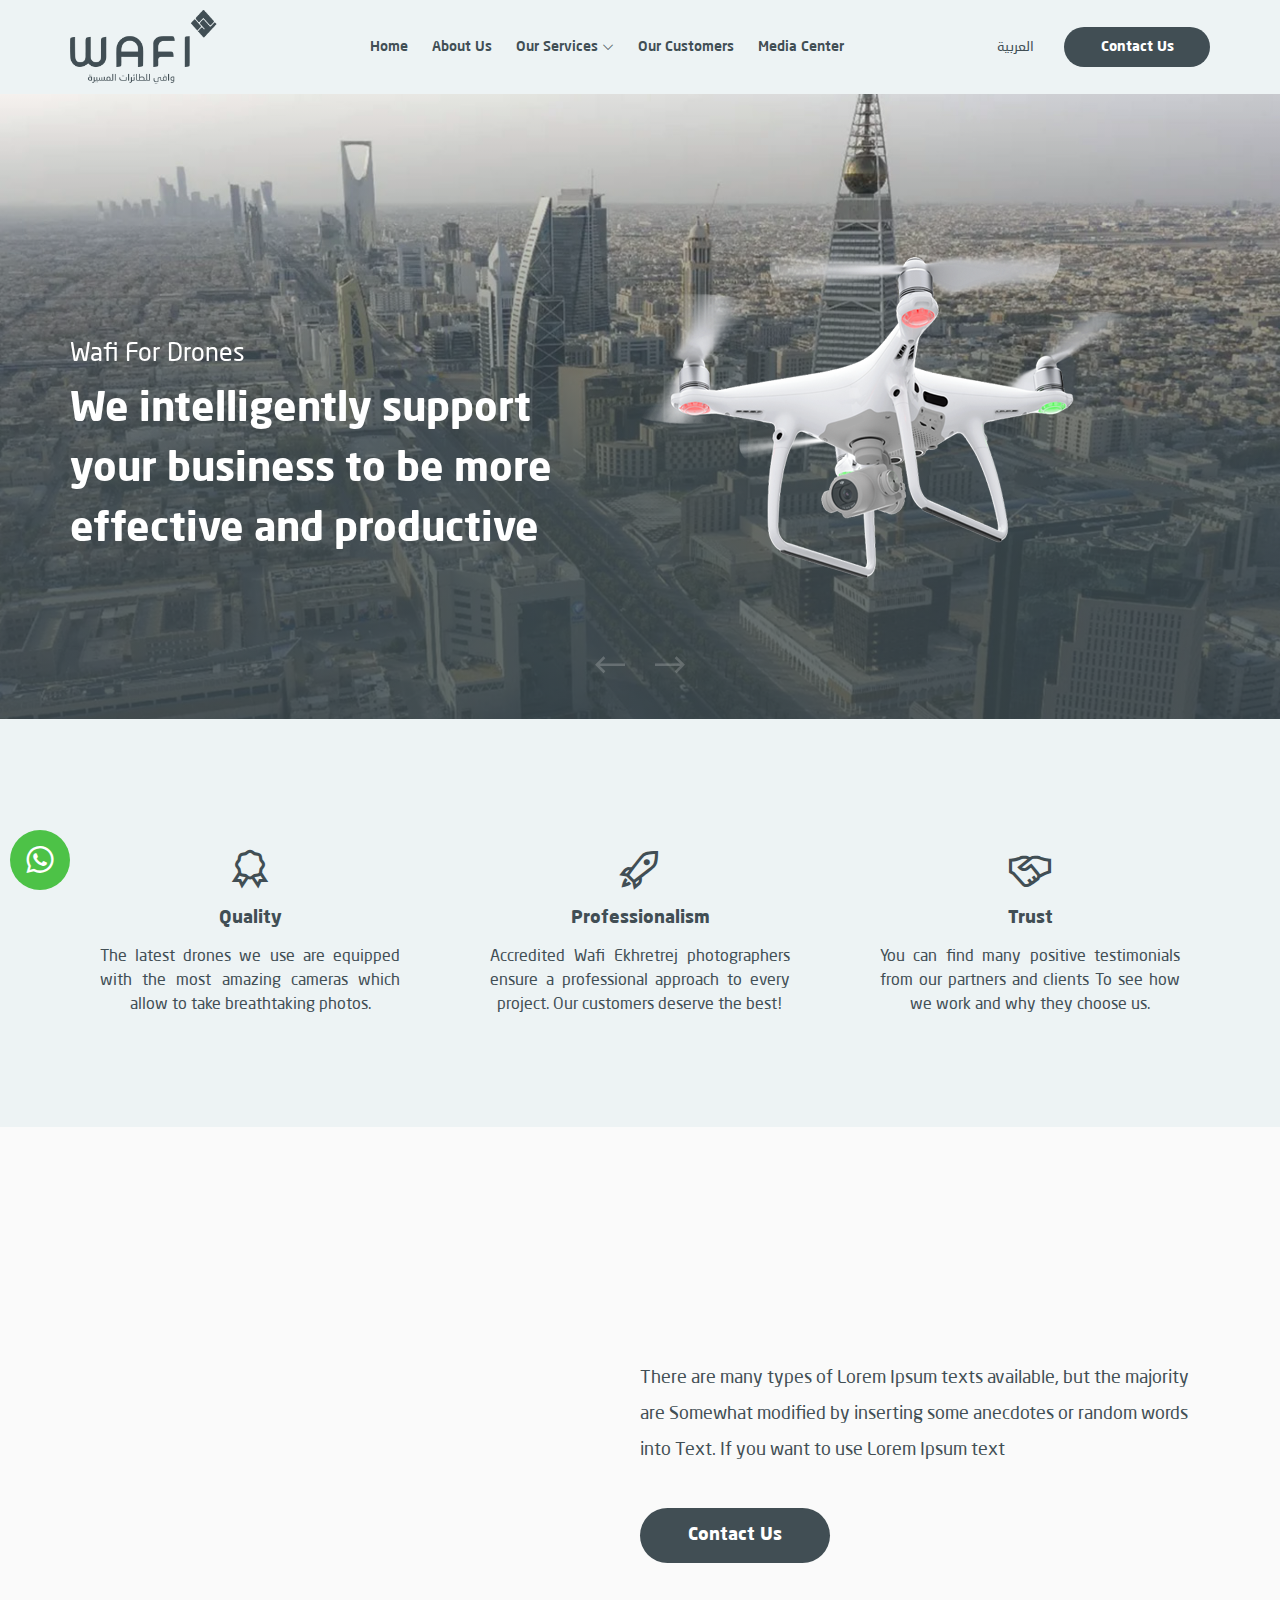
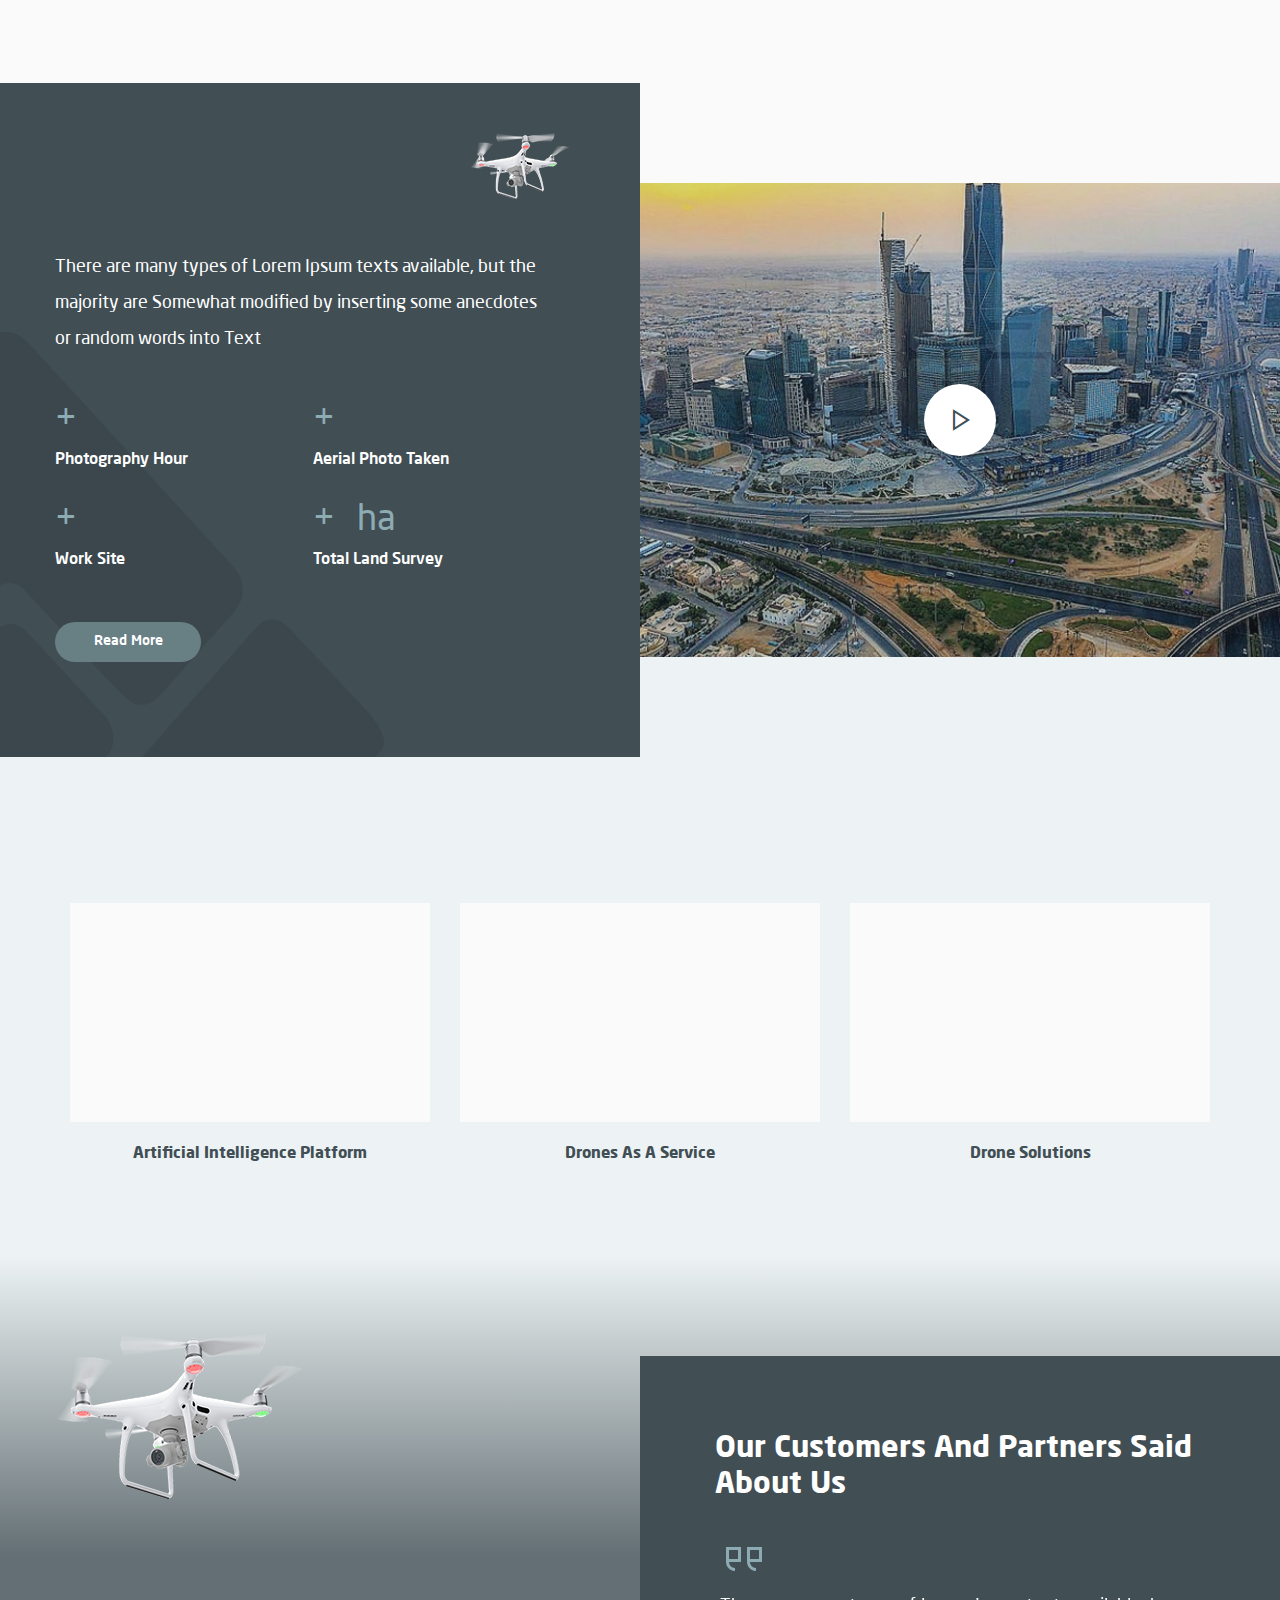
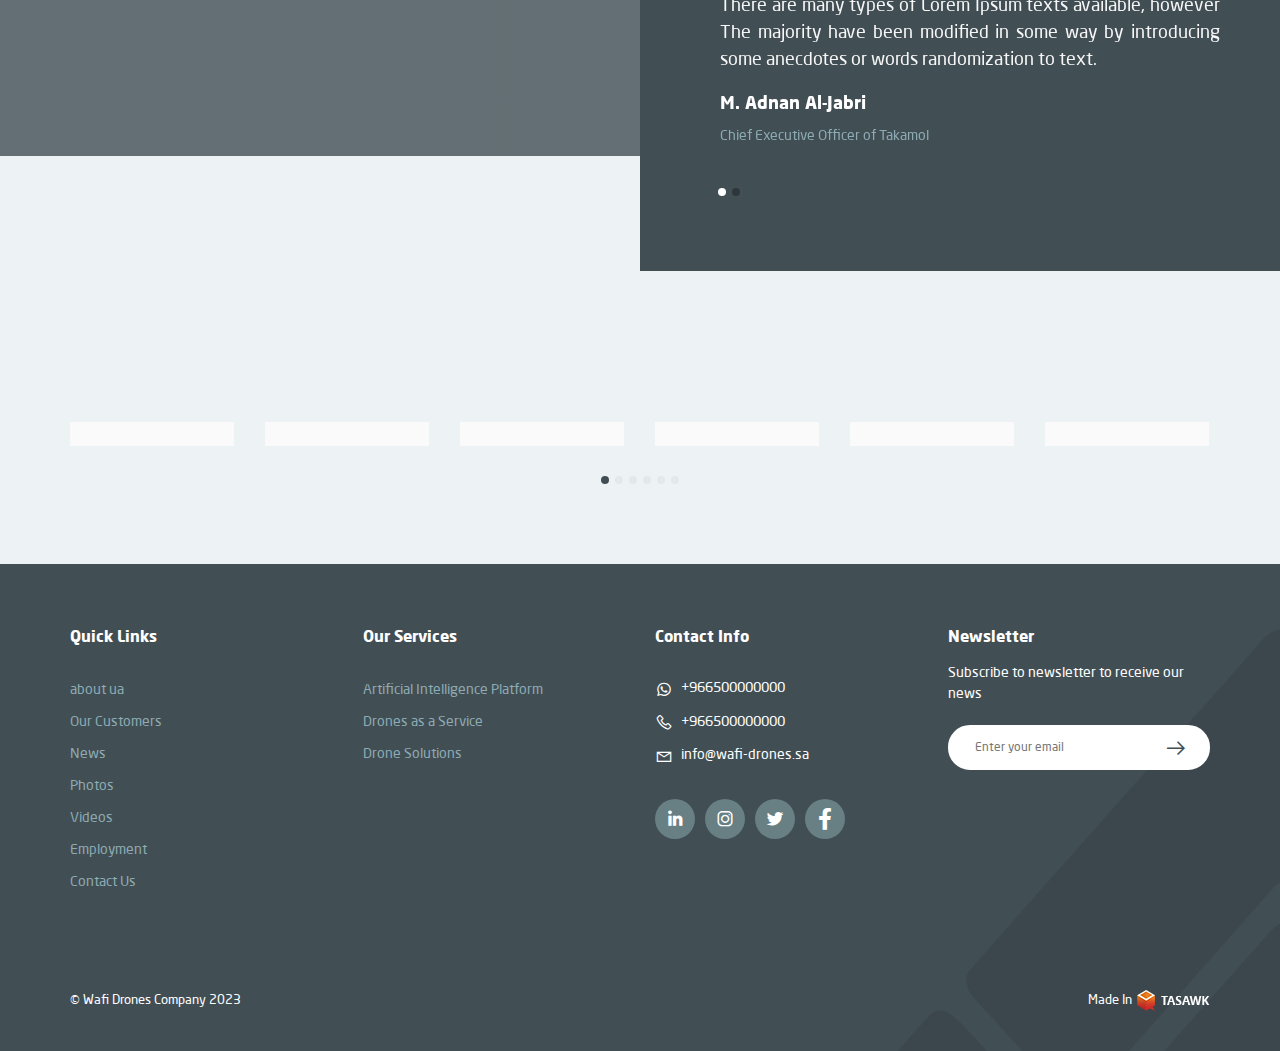
==== commit b407cea1: "firs commit" ====
--- a/index-en.html
+++ b/index-en.html
@@ -4,13 +4,17 @@
     <meta charset="utf-8" />
     <meta http-equiv="X-UA-Compatible" content="IE=edge" />
     <meta name="viewport" content="width=device-width, initial-scale=1" />
-    <title>saap-panel</title>
+    <title>wafi</title>
     <link rel="icon" href="images/fav.png" type="image/png" />
     <link rel="stylesheet" href="css/all.min.css" />
     <link rel="stylesheet" href="css/line-awesome.min.css" />
     <link rel="stylesheet" href="css/bootstrap.min.css" />
     <link rel="stylesheet" href="css/fonts.css" />
     <link rel="stylesheet" href="css/animate.css" />
+    <link
+      rel="stylesheet"
+      href="https://cdn.jsdelivr.net/npm/@fancyapps/ui/dist/fancybox.css"
+    />
     <link rel="stylesheet" href="css/swiper.min.css" />
     <link rel="stylesheet" href="css/style.css" />
   </head>
@@ -31,60 +35,42 @@
             <figure class="img-logo">
               <a href="#"><img src="images/logo.png" class="img-fluid" /></a>
             </figure>
-            <div class="fixed-logo">
-              <figure class="logo-sm">
-                <a href="#"
-                  ><img src="images/logo-sm.png" class="img-fluid"
-                /></a>
-              </figure>
-            </div>
             <div class="navgition">
               <div class="nav-head">
-                <div class="lang-section">
-                  <div class="dropdown">
-                    <div class="lang-word chevron-down">
-                      <i class="fas fa-globe"></i>
-                      <span class="">English</span>
-                    </div>
-                    <div class="dropdown-content">
-                      <a class="cat-drop" href="index-en.html">English</a>
-                      <a class="cat-drop" href="index.html">العربيه</a>
-                    </div>
-                  </div>
-                </div>
+                <a href="index.html" class="lang-ancor"> العربية </a>
               </div>
               <ul class="big-menu list-unstyled">
                 <li>
-                  <a href="#"> home </a>
+                  <a href="#">home</a>
                 </li>
                 <li>
-                  <a href="#"> about us</a>
+                  <a href="#">about us</a>
+                </li>
+                <li class="mega-menu">
+                  <a href="#" class="btn-div add-chevron">Our Services</a>
+                  <ul class="cats-dispaly cats-div list-unstyled">
+                    <li>
+                      <a href="#">artificial intelligence platform</a>
+                    </li>
+                    <li>
+                      <a href="#">Drones as a Service</a>
+                    </li>
+                    <li>
+                      <a href="#">Drone Solutions</a>
+                    </li>
+                  </ul>
                 </li>
                 <li>
-                  <a href="#"> service </a>
+                  <a href="#">our customers</a>
                 </li>
                 <li>
-                  <a href="#"> news</a>
-                </li>
-                <li>
-                  <a href="#"> recruitment </a>
+                  <a href="#">Media Center</a>
                 </li>
               </ul>
             </div>
             <div class="show-icons">
-              <div class="lang-section">
-                <div class="dropdown">
-                  <div class="lang-word chevron-down">
-                    <i class="fas fa-globe"></i>
-                    <span class="">English</span>
-                  </div>
-                  <div class="dropdown-content">
-                    <a class="cat-drop" href="index-en.html">English</a>
-                    <a class="cat-drop" href="index.html">العربيه</a>
-                  </div>
-                </div>
-              </div>
-              <a href="#" class="contact-link"> contact us</a>
+              <a href="index.html" class="lang-ancor"> العربية </a>
+              <a href="#" class="contact-link"> Contact us</a>
               <a class="menu-bars fixall" id="menu-id" href="#!">
                 <div class="hamburger-lines">
                   <span class="line line1"></span>
@@ -105,329 +91,478 @@
           <div class="swiper-wrapper">
             <div class="swiper-slide">
               <div class="main">
-                <figure class="pro-img">
-                  <img src="images/main-slider/01.jpg" class="img-fluid" />
+                <figure class="pro-img loading-img">
+                  <img
+                    data-src="images/main-slider/01.jpg"
+                    class="img-fluid lazy-img"
+                  />
                 </figure>
                 <div class="main-caption">
-                  <h2 class="caption-title">SAAP PANEL</h2>
-                  <p class="caption-pargh">
-                    The automated industry and the latest designs to ensure the
-                    quality of products according to international standards
-                  </p>
-                  <a href="#" class="caption-link"> Read more</a>
-                </div>
+                  <div class="container">
+                    <h2 class="caption-title">Wafi for Drones</h2>
+                    <p class="caption-pargh">
+                      We intelligently support your business to be more
+                      effective and productive
+                    </p>
+                  </div>
+                </div>
+                <figure class="main-after-img">
+                  <img src="images/main-slider/img.png" class="img-fluid" />
+                </figure>
               </div>
             </div>
             <div class="swiper-slide">
               <div class="main">
-                <figure class="pro-img">
-                  <img src="images/main-slider/01.jpg" class="img-fluid" />
+                <figure class="pro-img loading-img">
+                  <img
+                    data-src="images/main-slider/01.jpg"
+                    class="img-fluid lazy-img"
+                  />
                 </figure>
                 <div class="main-caption">
-                  <h2 class="caption-title">SAAP PANEL</h2>
-                  <p class="caption-pargh">
-                    The automated industry and the latest designs to ensure the
-                    quality of products according to international standards
-                  </p>
-                  <a href="#" class="caption-link"> Read more</a>
-                </div>
+                  <div class="container">
+                    <h2 class="caption-title">Wafi for Drones</h2>
+                    <p class="caption-pargh">
+                      We intelligently support your business to be more
+                      effective and productive
+                    </p>
+                  </div>
+                </div>
+                <figure class="main-after-img">
+                  <img src="images/main-slider/img.png" class="img-fluid" />
+                </figure>
               </div>
             </div>
             <div class="swiper-slide">
               <div class="main">
-                <figure class="pro-img">
-                  <img src="images/main-slider/01.jpg" class="img-fluid" />
+                <figure class="pro-img loading-img">
+                  <img
+                    data-src="images/main-slider/01.jpg"
+                    class="img-fluid lazy-img"
+                  />
                 </figure>
                 <div class="main-caption">
-                  <h2 class="caption-title">SAAP PANEL</h2>
-                  <p class="caption-pargh">
-                    The automated industry and the latest designs to ensure the
-                    quality of products according to international standards
-                  </p>
-                  <a href="#" class="caption-link"> Read more</a>
-                </div>
-              </div>
-            </div>
-          </div>
-          <div class="swiper-pagination"></div>
+                  <div class="container">
+                    <h2 class="caption-title">Wafi for Drones</h2>
+                    <p class="caption-pargh">
+                      We intelligently support your business to be more
+                      effective and productive
+                    </p>
+                  </div>
+                </div>
+                <figure class="main-after-img">
+                  <img src="images/main-slider/img.png" class="img-fluid" />
+                </figure>
+              </div>
+            </div>
+          </div>
         </div>
         <div class="swiper-btn-prev swiper-btn">
-          <i class="las la-angle-right"></i>
+          <i class="las la-long-arrow-alt-right"></i>
         </div>
         <div class="swiper-btn-next swiper-btn">
-          <i class="las la-angle-left"></i>
+          <i class="las la-long-arrow-alt-left"></i>
         </div>
       </div>
     </main>
     <!-- main slider -->
-    <!-- section about-us -->
-    <section class="about-us-section">
+    <!-- section features -->
+    <section class="features-section">
       <div class="container">
-        <div class="about-us-cont wow fadeInDown" wow-data-delay="5s">
-          <h2 class="about-us-head">
-            SAAP PANEL Company for the production of polyurethane insulation panels
-          </h2>
-          <p class="about-us-pargh">
-            There are many types of Lorem Ipsum texts available, but the majority
-            Modified in some way by inserting some random anecdotes or words into
-            Text. If you want to use Lorem Ipsum text, you have to check first
-            That there are no embarrassing words or phrases
+        <div class="features-cont wow fadeInDown" wow-data-delay="5s">
+          <div class="features-box">
+            <i class="las la-certificate"></i>
+            <h4 class="features-name">Quality</h4>
+            <p class="features-pargh">
+              The latest drones we use are equipped with the most amazing
+              cameras which allow to take breathtaking photos.
+            </p>
+          </div>
+          <div class="features-box">
+            <i class="las la-rocket"></i>
+            <h4 class="features-name">Professionalism</h4>
+            <p class="features-pargh">
+              Accredited Wafi Ekhretrej photographers ensure a professional
+              approach to every project. Our customers deserve the best!
+            </p>
+          </div>
+          <div class="features-box">
+            <i class="las la-handshake"></i>
+            <h4 class="features-name">Trust</h4>
+            <p class="features-pargh">
+              You can find many positive testimonials from our partners and
+              clients To see how we work and why they choose us.
+            </p>
+          </div>
+        </div>
+      </div>
+    </section>
+    <!-- section features -->
+    <!-- cta-section -->
+    <section class="cta-section">
+      <figure class="cta-bg loading-img">
+        <img data-src="images/cta-bg.jpg" class="img-fluid lazy-img" />
+      </figure>
+      <div class="container">
+        <div class="cta-cont">
+          <h3 class="cta-head wow fadeInDown" wow-data-delay="5s">
+            Aerial photography and video production services
+          </h3>
+          <p class="cta-pargh">
+            There are many types of Lorem Ipsum texts available, but the
+            majority are Somewhat modified by inserting some anecdotes or random
+            words into Text. If you want to use Lorem Ipsum text
           </p>
-          <a href="#" class="sec-link">Read more</a>
+          <a href="#" class="cta-contact-link">Contact Us</a>
         </div>
       </div>
     </section>
-    <!-- section about-us -->
-    <!-- features-section -->
-    <section class="features">
-      <div class="features-cont">
-        <div
-          class="features-box"
-          style="background-image: url(images/features/01.jpg)"
-        >
-          <div class="features-relative">
-            <figure class="features-icon wow fadeInDown" wow-data-delay="5s">
-              <img src="images/icon-1.png" class="img-fluid" alt="" />
-            </figure>
-            <div class="features-word">
-              <span class="features-head"> our vision </span>
-              <p class="features-pargh">
-                There are many types of Lorem Ipsum texts available, but
-                Most have been modified in some way by introducing some anecdotes or words
-                randomization to text. If you want to use Lorem Ipsum text what
-              </p>
-            </div>
-          </div>
-        </div>
-        <div
-          class="features-box"
-          style="background-image: url(images/features/02.jpg)"
-        >
-          <div class="features-relative">
-            <figure class="features-icon wow fadeInDown" wow-data-delay="6s">
-              <i class="las la-scroll"></i>
-            </figure>
-            <div class="features-word">
-              <span class="features-head"> Our message </span>
-              <p class="features-pargh">
-                There are many types of Lorem Ipsum texts available, but
-                Most have been modified in some way by introducing some anecdotes or words
-                Randomize to text. If you want to use Lorem Ipsum text what
-              </p>
-            </div>
+    <!-- cta-section -->
+    <!-- about-section -->
+    <section class="about-section">
+      <div class="about-cont">
+        <div class="about-content">
+          <figure class="about-content-img">
+            <img src="images/about/sec-head.png" alt="" class="img-fluid" />
+          </figure>
+          <div class="about-content-cont">
+            <h3 class="about-head wow fadeInDown" wow-data-delay="5s">
+              Wafi Drones Company
+            </h3>
+            <p class="about-pargh">
+              There are many types of Lorem Ipsum texts available, but the
+              majority are Somewhat modified by inserting some anecdotes or
+              random words into Text
+            </p>
+            <div class="counter-cont">
+              <div class="counter-box">
+                <div class="number-cont">
+                  <span class="number-plus">+</span>
+                  <span class="counter-num wow fadeInRight" data-count="2000">
+                    0
+                  </span>
+                </div>
+                <span class="counter-word">photography hour</span>
+              </div>
+              <div class="counter-box">
+                <div class="number-cont">
+                  <span class="number-plus">+</span>
+                  <span class="counter-num wow fadeInRight" data-count="100000">
+                    0
+                  </span>
+                </div>
+                <span class="counter-word">Aerial photo taken</span>
+              </div>
+              <div class="counter-box">
+                <div class="number-cont">
+                  <span class="number-plus">+</span>
+                  <span class="counter-num wow fadeInRight" data-count="50">
+                    0
+                  </span>
+                </div>
+                <span class="counter-word">work site</span>
+              </div>
+              <div class="counter-box">
+                <div class="number-cont">
+                  <span class="number-plus">+</span>
+                  <span class="counter-num wow fadeInRight" data-count="500000">
+                    0
+                  </span>
+                  <span class="number-plus">ha</span>
+                </div>
+                <span class="counter-word">Total Land Survey</span>
+              </div>
+            </div>
+            <a href="#" class="about-link">Read more</a>
+          </div>
+          <figure class="about-content-bg">
+            <img src="images/about/bg.png" alt="" class="img-fluid" />
+          </figure>
+        </div>
+        <div class="about-video">
+          <div class="video-cont">
+            <a
+              class="video-ancor"
+              href="https://youtu.be/Faow3SKIzq0"
+              data-fancybox="vision"
+            >
+              <figure class="video-figure">
+                <img class="video-img" src="images/about/01.jpg" alt="" />
+              </figure>
+              <div class="youtube-icon">
+                <i class="las la-play"></i>
+              </div>
+            </a>
           </div>
         </div>
       </div>
     </section>
-    <!-- features-section -->
+    <!-- about-section -->
     <!-- services-section -->
     <section class="services">
       <div class="container">
         <h2 class="section-head wow fadeInDown" wow-data-delay="5s">
-          Services we provide professionally
+          Professional services we provide
         </h2>
         <div class="services-cont">
           <div class="services-box">
             <a href="#" class="services-ancor">
-              <figure class="services-img">
-                <img src="images/services/01.jpg" class="img-fluid" />
+              <figure class="services-img loading-img">
+                <img
+                  data-src="images/services/01.jpg"
+                  class="img-fluid lazy-img"
+                />
               </figure>
               <span class="services-span">
-                Preparing the walls and ceilings of metal hangars</span
+                Artificial intelligence platform</span
               >
             </a>
           </div>
           <div class="services-box">
             <a href="#" class="services-ancor">
-              <figure class="services-img">
-                <img src="images/services/02.jpg" class="img-fluid" />
+              <figure class="services-img loading-img">
+                <img
+                  data-src="images/services/02.jpg"
+                  class="img-fluid lazy-img"
+                />
               </figure>
-              <span class="services-span">
-                Equipping fixed and mobile refrigerator rooms</span
-              >
+              <span class="services-span"> Drones as a Service</span>
             </a>
           </div>
           <div class="services-box">
             <a href="#" class="services-ancor">
-              <figure class="services-img">
-                <img src="images/services/03.jpg" class="img-fluid" />
+              <figure class="services-img loading-img">
+                <img
+                  data-src="images/services/03.jpg"
+                  class="img-fluid lazy-img"
+                />
               </figure>
-              <span class="services-span"> Equipping prefabricated rooms</span>
+              <span class="services-span"> Drone Solutions</span>
             </a>
           </div>
         </div>
       </div>
     </section>
     <!-- services-section -->
-    <!-- work section -->
+    <!-- testimonials-section -->
     <section
-      class="work-section"
-      style="background-image: url(./images/work-sec.jpg)"
+      class="testimonials-section"
+      style="background-image: url(images/testimonials/bg.jpg)"
     >
-      <div class="container">
-        <div class="work-cont-relative">
-          <div class="work-cont">
-            <h3 class="work-head">You see yourself qualified and experienced</h3>
-            <p class="work-pargh">
-              Find your suitable job in SAAP PANEL
-            </p>
-            <a href="#" class="work-link"> Join now</a>
-          </div>
-        </div>
-      </div>
-    </section>
-    <!-- work section -->
-    <!-- news slider -->
-    <section class="news-section">
-      <div class="container">
-        <div class="news-title wow fadeInDown" wow-data-delay="5s">
-          <h3 class="section-head">latest news</h3>
-        </div>
-        <div class="news-slider">
+      <figure class="testimonials-img">
+        <img src="images/testimonials/img.png" class="img-fluid" />
+      </figure>
+      <div class="testimonials-cont">
+        <h2 class="testimonials-head">
+          Our customers and partners said about us
+        </h2>
+        <div class="testimonials-slider">
           <div class="swiper-container">
             <div class="swiper-wrapper">
               <div class="swiper-slide">
-                <div class="news">
-                  <figure class="news-figure">
+                <div class="testimonials-box">
+                  <i class="las la-quote-right"></i>
+                  <p class="testimonials-pargh">
+                    There are many types of Lorem Ipsum texts available, however
+                    The majority have been modified in some way by introducing
+                    some anecdotes or words randomization to text.
+                  </p>
+                  <h2 class="testimonials-title">M. Adnan Al-Jabri</h2>
+                  <span class="testimonials-span"
+                    >Chief Executive Officer of Takamol</span
+                  >
+                </div>
+              </div>
+              <div class="swiper-slide">
+                <div class="testimonials-box">
+                  <i class="las la-quote-right"></i>
+                  <p class="testimonials-pargh">
+                    There are many types of Lorem Ipsum texts available, however
+                    The majority have been modified in some way by introducing
+                    some anecdotes or words randomization to text.
+                  </p>
+                  <h2 class="testimonials-title">M. Adnan Al-Jabri</h2>
+                  <span class="testimonials-span"
+                    >Chief Executive Officer of Takamol</span
+                  >
+                </div>
+              </div>
+            </div>
+          </div>
+          <div class="swiper-pagination"></div>
+        </div>
+      </div>
+    </section>
+    <!-- testimonials-section -->
+    <!-- clients section -->
+    <section class="clients-section">
+      <div class="container">
+        <h3 class="section-head wow fadeInDown" wow-data-delay="5s">
+          We are honored to serve many governmental and commercial agencies
+        </h3>
+        <div class="clients-slider">
+          <div class="swiper-container">
+            <div class="swiper-wrapper">
+              <div class="swiper-slide">
+                <a href="#">
+                  <figure class="clients-figure loading-img">
                     <img
-                      class="news-img"
+                      class="clients-img img-fluid lazy-img"
                       alt="image1"
-                      src="images/news/01.jpg"
-                      class="img-fluid"
+                      data-src="images/clients/01.png"
                     />
                   </figure>
-                  <div class="news-content">
-                    <a class="news-link" href="#"
-                      >Contrary to popular belief, Lorem Ipsum is not a random text
-                    </a>
-                    <p class="news-pargh">
-                      There are many types of Lorem Ipsum texts available, but
-                      Most have been modified in some way via
-                    </p>
-                    <a class="news-read" href="#"> Read more</a>
-                  </div>
-                </div>
-              </div>
-              <div class="swiper-slide">
-                <div class="news">
-                  <figure class="news-figure">
+                </a>
+              </div>
+              <div class="swiper-slide">
+                <a href="#">
+                  <figure class="clients-figure loading-img">
                     <img
-                      class="news-img"
+                      class="clients-img img-fluid lazy-img"
                       alt="image1"
-                      src="images/news/02.jpg"
-                      class="img-fluid"
+                      data-src="images/clients/02.png"
                     />
                   </figure>
-                  <div class="news-content">
-                    <a class="news-link" href="#"
-                      >Contrary to popular belief, Lorem Ipsum is not a random text
-                    </a>
-                    <p class="news-pargh">
-                      There are many types of Lorem Ipsum texts available, but
-                      Most have been modified in some way via
-                    </p>
-                    <a class="news-read" href="#"> Read more</a>
-                  </div>
-                </div>
-              </div>
-              <div class="swiper-slide">
-                <div class="news">
-                  <figure class="news-figure">
+                </a>
+              </div>
+              <div class="swiper-slide">
+                <a href="#">
+                  <figure class="clients-figure loading-img">
                     <img
-                      class="news-img"
+                      class="clients-img img-fluid lazy-img"
                       alt="image1"
-                      src="images/news/03.jpg"
-                      class="img-fluid"
+                      data-src="images/clients/03.png"
                     />
                   </figure>
-                  <div class="news-content">
-                    <a class="news-link" href="#"
-                      >Contrary to popular belief, Lorem Ipsum is not a random text
-                    </a>
-                    <p class="news-pargh">
-                      There are many types of Lorem Ipsum texts available, but
-                      Most have been modified in some way via
-                    </p>
-                    <a class="news-read" href="#"> Read more</a>
-                  </div>
-                </div>
-              </div>
-            </div>
+                </a>
+              </div>
+              <div class="swiper-slide">
+                <a href="#">
+                  <figure class="clients-figure loading-img">
+                    <img
+                      class="clients-img img-fluid lazy-img"
+                      alt="image1"
+                      data-src="images/clients/04.png"
+                    />
+                  </figure>
+                </a>
+              </div>
+              <div class="swiper-slide">
+                <a href="#">
+                  <figure class="clients-figure loading-img">
+                    <img
+                      class="clients-img img-fluid lazy-img"
+                      alt="image1"
+                      data-src="images/clients/05.png"
+                    />
+                  </figure>
+                </a>
+              </div>
+              <div class="swiper-slide">
+                <a href="#">
+                  <figure class="clients-figure loading-img">
+                    <img
+                      class="clients-img img-fluid lazy-img"
+                      alt="image1"
+                      data-src="images/clients/06.png"
+                    />
+                  </figure>
+                </a>
+              </div>
+            </div>
+          </div>
+          <div class="swiper-btn-prev swiper-btn">
+            <i class="las la-long-arrow-alt-right"></i>
+          </div>
+          <div class="swiper-btn-next swiper-btn">
+            <i class="las la-long-arrow-alt-left"></i>
           </div>
           <div class="swiper-pagination"></div>
-          <div class="swiper-btn-prev swiper-btn">
-            <i class="las la-angle-right"></i>
-          </div>
-          <div class="swiper-btn-next swiper-btn">
-            <i class="las la-angle-left"></i>
-          </div>
         </div>
       </div>
     </section>
-    <!-- news slider -->
+    <!-- clients section -->
     <!-- footer section -->
     <footer>
+      <figure class="footer-bg">
+        <img src="images/footer-bg.png" alt="bg" class="img-fluid" />
+      </figure>
       <div class="container">
-        <div class="footer-contact">
-          <a href="tel:+966 0540000000" class="contact-ancor">
-            <i class="fas fa-phone"></i>
-            <div class="contact-cont">
-              <h6 class="contact-head">call us now</h6>
-              <span class="contact-info"> 0540000000 </span>
-            </div>
-          </a>
-          <a href="mailto:info@alsahli.com.sa" class="contact-ancor">
-            <i class="fas fa-envelope"></i>
-            <div class="contact-cont">
-              <h6 class="contact-head">or contact us at</h6>
-              <span class="contact-info"> info@alsahli.com.sa </span>
-            </div>
-          </a>
-          <a href="#" class="contact-ancor">
-            <i class="fas fa-fax"></i>
-            <div class="contact-cont">
-              <h6 class="contact-head">or send a fax to</h6>
-              <span class="contact-info">0540000000</span>
-            </div>
-          </a>
-        </div>
         <div class="footer-cont">
           <div class="row">
-            <div class="col-md-4 col-xs-12">
+            <div class="col-md-3 col-xs-12">
               <div class="nav-foot-cont">
-                <h2 class="nav-foot-header nav-accordion">Quick links</h2>
+                <h2 class="nav-foot-header nav-accordion">Quick Links</h2>
                 <ul class="nav-foot nav-wrap list-unstyled">
                   <li class="nav-foot-li">
-                    <a href="#" class="nav-foot-link">about us</a>
-                  </li>
-                  <li class="nav-foot-li">
-                    <a href="#" class="nav-foot-link">services</a>
-                  </li>
-                  <li class="nav-foot-li">
-                    <a href="#" class="nav-foot-link">news</a>
-                  </li>
-                  <li class="nav-foot-li">
-                    <a href="#" class="nav-foot-link">recruitment</a>
-                  </li>
-                  <li class="nav-foot-li">
-                    <a href="#" class="nav-foot-link">contact us</a>
+                    <a href="#" class="nav-foot-link">about ua</a>
+                  </li>
+                  <li class="nav-foot-li">
+                    <a href="#" class="nav-foot-link">Our Customers</a>
+                  </li>
+                  <li class="nav-foot-li">
+                    <a href="#" class="nav-foot-link">News</a>
+                  </li>
+                  <li class="nav-foot-li">
+                    <a href="#" class="nav-foot-link">Photos</a>
+                  </li>
+                  <li class="nav-foot-li">
+                    <a href="#" class="nav-foot-link">Videos</a>
+                  </li>
+                  <li class="nav-foot-li">
+                    <a href="#" class="nav-foot-link">Employment</a>
+                  </li>
+                  <li class="nav-foot-li">
+                    <a href="#" class="nav-foot-link">Contact Us</a>
                   </li>
                 </ul>
               </div>
             </div>
-            <div class="col-md-4 col-xs-12">
+            <div class="col-md-3 col-xs-12">
               <div class="nav-foot-cont">
-                <h2 class="nav-foot-header">Follow us</h2>
+                <h2 class="nav-foot-header nav-accordion">Our Services</h2>
+                <ul class="nav-foot nav-wrap list-unstyled">
+                  <li class="nav-foot-li">
+                    <a href="#" class="nav-foot-link"
+                      >Artificial Intelligence Platform</a
+                    >
+                  </li>
+                  <li class="nav-foot-li">
+                    <a href="#" class="nav-foot-link">Drones as a Service</a>
+                  </li>
+                  <li class="nav-foot-li">
+                    <a href="#" class="nav-foot-link">Drone Solutions</a>
+                  </li>
+                </ul>
+              </div>
+            </div>
+            <div class="col-md-3 col-xs-12">
+              <div class="nav-foot-cont">
+                <h2 class="nav-foot-header">Contact Info</h2>
                 <div class="nav-foot">
+                  <ul class="footer-contact">
+                    <li>
+                      <a href="#" class="footer-ancor">
+                        <i class="lab la-whatsapp"></i>
+                        <span> +966500000000 </span>
+                      </a>
+                    </li>
+                    <li>
+                      <a href="tel:++966500000000" class="footer-ancor">
+                        <i class="las la-phone"></i>
+                        <span> +966500000000 </span>
+                      </a>
+                    </li>
+                    <li>
+                      <a href="mailto:info@wafi-drones.sa" class="footer-ancor">
+                        <i class="las la-envelope"></i>
+                        <span> info@wafi-drones.sa </span>
+                      </a>
+                    </li>
+                  </ul>
                   <div class="social">
                     <a href="#" class="social-link">
-                      <i class="lab la-whatsapp"></i>
-                    </a>
-                    <a href="#" class="social-link">
-                      <i class="fab fa-facebook-f"></i>
-                    </a>
-                    <a href="#" class="social-link">
-                      <i class="fab fa-snapchat-ghost"></i>
+                      <i class="lab la-linkedin-in"></i>
                     </a>
                     <a href="#" class="social-link">
                       <i class="lab la-instagram"></i>
@@ -435,27 +570,30 @@
                     <a href="#" class="social-link">
                       <i class="lab la-twitter"></i>
                     </a>
+                    <a href="#" class="social-link">
+                      <i class="fab fa-facebook-f"></i>
+                    </a>
                   </div>
                 </div>
               </div>
             </div>
-            <div class="col-md-4 col-xs-12">
+            <div class="col-md-3 col-xs-12">
               <div class="news-letter">
                 <form action="" method="post">
-                  <h3 class="news-header nav-foot-header">Newsletter</h3>
+                  <h3 class="news-header nav-foot-header">newsletter</h3>
                   <div class="nav-foot">
                     <span class="news-span">
-                      Subscribe to the mailing list to receive our new news
+                      Subscribe to newsletter to receive our news
                     </span>
                     <div class="newsletter-cont">
                       <input
                         type="email"
                         value=""
                         class="newsletter-input"
-                        placeholder="Enter email address"
+                        placeholder="Enter your email"
                       />
                       <button type="submit" class="newsletter-button">
-                        <i class="fas fa-check"></i>
+                        <i class="las la-arrow-left"></i>
                       </button>
                     </div>
                   </div>
@@ -465,9 +603,7 @@
           </div>
         </div>
         <div class="copy-flex">
-          <div class="copy-right">
-            © SAAP PANEL Company for the production of polyurethane insulation panels 2022
-          </div>
+          <div class="copy-right">© Wafi Drones Company 2023</div>
           <span class="design-text">
             Made in
             <a href="#"
@@ -478,14 +614,20 @@
       </div>
     </footer>
     <!-- footer section -->
+    <!--fixed-whats-->
+    <a href="#" class="fixed-what">
+      <i class="lab la-whatsapp"></i>
+    </a>
+    <!--fixed-whats-->
     <!-- arrow to top -->
     <a class="arrow-top">
-      <i class="las la-arrow-up"></i>
+      <i class="las la-long-arrow-alt-up"></i>
     </a>
     <!-- arrow to top -->
     <script src="js/jquery-3.4.1.min.js"></script>
     <script src="js/bootstrap.min.js"></script>
     <script src="js/wow.min.js"></script>
+    <script src="https://cdn.jsdelivr.net/npm/@fancyapps/ui/dist/fancybox.umd.js"></script>
     <script src="js/swiper.min.js"></script>
     <script src="js/script.js"></script>
   </body>
--- a/css/style.css
+++ b/css/style.css
@@ -276,11 +276,9 @@
 .main .pro-img::after {
   content: "";
   position: absolute;
-  top: 0;
-  left: 0;
-  right: 0;
-  bottom: 0;
-  width: 100%;
+  inset: 0;
+  width: 100%;
+  height: 100%;
   z-index: 2;
   background: rgb(65, 78, 84);
   background: linear-gradient(
@@ -435,6 +433,7 @@
 }
 .features-box {
   width: 100%;
+  max-width: 360px;
   overflow: hidden;
   padding: 10px 30px;
   display: flex;
@@ -442,6 +441,7 @@
   justify-content: center;
   align-items: center;
   text-align: center;
+  margin: auto;
 }
 .features-box i {
   color: var(--main-color);
@@ -470,16 +470,37 @@
     grid-template-columns: repeat(1, 1fr);
     gap: 20px;
   }
+  .features-box {
+    max-width: 300px;
+    padding: 10px 0;
+  }
 }
 /*                       about-us-section                             */
 /*                          cta-section                     */
 .cta-section {
   width: 100%;
   overflow: hidden;
-  background-position: center;
+  position: relative;
+  /* background-position: center;
   background-repeat: no-repeat;
-  background-size: cover;
+  background-size: cover; */
   background-color: #e6ecec;
+}
+.cta-bg {
+  position: absolute;
+  margin: 0;
+  inset: 0;
+  width: 100%;
+  height: 100%;
+}
+html[dir="ltr"] .cta-bg {
+  transform: scaleX(-1);
+}
+.cta-bg img {
+  width: 100%;
+  height: 100%;
+  object-fit: cover;
+  object-position: right;
 }
 .cta-cont {
   width: 50%;
@@ -487,6 +508,8 @@
   margin-inline-start: auto;
   padding: 100px 0 220px;
   text-align: start;
+  position: relative;
+  z-index: 2;
 }
 .cta-head {
   font-weight: 700;
@@ -529,18 +552,33 @@
 }
 @media (max-width: 767px) {
   .cta-section {
-    background-image: none !important;
-    /* background-position: right; */
+    /* background-image: none !important; */
+    background-position: right;
+    position: relative;
+  }
+  html[dir="ltr"] .cta-section {
+    background-position: left;
+  }
+  .cta-section::after {
+    content: "";
+    position: absolute;
+    inset: 0;
+    width: 100%;
+    height: 100%;
+    background-color: #e6ecec;
+    opacity: 0.65;
   }
   .cta-cont {
     width: 100%;
     margin: auto;
     text-align: center;
     padding: 40px 0;
+    position: relative;
+    z-index: 2;
   }
   .cta-head {
     margin: 0 auto 25px;
-    font-size: 25px;
+    font-size: 24px;
   }
   .cta-pargh {
     line-height: 28px;
@@ -585,6 +623,7 @@
   position: absolute;
   top: 50px;
   inset-inline-end: 70px;
+  z-index: 2;
   pointer-events: none;
 }
 .about-content-bg {
@@ -633,6 +672,11 @@
   font-weight: 400;
   font-size: 36px;
   line-height: 36px;
+  direction: ltr;
+  justify-content: end;
+}
+html[dir="ltr"] .counter-box .number-cont {
+  justify-content: start;
 }
 .counter-box .counter-word {
   text-transform: capitalize;
@@ -792,6 +836,9 @@
     line-height: 32px;
     justify-content: center;
   }
+  html[dir="ltr"] .counter-box .number-cont{
+    justify-content: center;
+  }
   .counter-box {
     text-align: center;
     width: auto;
@@ -890,6 +937,155 @@
   }
 }
 /*                      services-section                      */
+/*                         testimonials-section               */
+.testimonials-section {
+  position: relative;
+  margin-bottom: 200px;
+  background-position: center;
+  background-repeat: no-repeat;
+  background-attachment: fixed;
+  background-size: cover;
+  height: 500px;
+}
+.testimonials-section::after {
+  content: "";
+  position: absolute;
+  inset: 0;
+  width: 100%;
+  height: 100%;
+  background: rgb(65, 78, 84);
+  background: linear-gradient(
+    0deg,
+    rgba(65, 78, 84, 0.8) 40%,
+    rgba(65, 78, 84, 0) 100%
+  );
+}
+.testimonials-img {
+  position: absolute;
+  margin: 0;
+  top: 75px;
+  inset-inline-start: calc((100vw - 1170px) / 2);
+  z-index: 2;
+}
+.testimonials-cont {
+  width: 50%;
+  background-color: var(--main-color);
+  position: absolute;
+  top: 100px;
+  inset-inline-end: 0;
+  padding: 75px;
+  padding-inline-end: calc((100vw - 1170px) / 2);
+  z-index: 2;
+}
+@media (max-width: 1200px) {
+  .testimonials-img {
+    inset-inline-start: calc((100vw - 960px) / 2);
+  }
+  .testimonials-cont {
+    padding-inline-end: calc((100vw - 960px) / 2);
+  }
+}
+.testimonials-head {
+  text-align: start;
+  text-transform: capitalize;
+  font-weight: 700;
+  font-size: 30px;
+  color: var(--white-color);
+  margin-bottom: 32px;
+  margin-top: 0;
+}
+.testimonials-slider {
+  position: relative;
+}
+.testimonials-box {
+  text-align: start;
+  padding: 0 5px;
+}
+.testimonials-box i {
+  font-size: 48px;
+  margin-bottom: 10px;
+  color: var(--sec-color);
+}
+html[dir="ltr"] .testimonials-box i {
+  transform: scaleX(-1);
+}
+.testimonials-pargh {
+  font-weight: 400;
+  font-size: 18px;
+  color: #f7f7f7;
+  margin-bottom: 20px;
+  text-align: justify;
+}
+.testimonials-title {
+  font-weight: 700;
+  font-size: 18px;
+  color: var(--white-color);
+  margin-bottom: 8px;
+  margin-top: 0;
+}
+.testimonials-span {
+  font-weight: 400;
+  font-size: 14px;
+  color: var(--sec-color);
+}
+.testimonials-slider .swiper-pagination {
+  position: relative;
+  width: 100%;
+  bottom: auto;
+  display: -webkit-box;
+  display: -ms-flexbox;
+  display: flex;
+  -webkit-box-align: center;
+  -ms-flex-align: center;
+  align-items: center;
+  justify-content: flex-start;
+  margin-top: 40px;
+}
+.testimonials-slider .swiper-pagination .swiper-pagination-bullet {
+  width: 8px;
+  height: 8px;
+  background-color: rgb(0, 0, 0);
+  opacity: 0.302;
+  margin: 0 3px;
+  -webkit-transition: all 0.3s ease-in-out;
+  transition: all 0.3s ease-in-out;
+  outline: none !important;
+  border-radius: 50%;
+}
+
+.testimonials-slider .swiper-pagination .swiper-pagination-bullet:hover {
+  background-color: var(--white-color);
+}
+
+.testimonials-slider
+  .swiper-pagination
+  .swiper-pagination-bullet.swiper-pagination-bullet-active {
+  background-color: var(--white-color);
+  opacity: 1;
+}
+@media (max-width: 991px) {
+  .testimonials-section {
+    margin-bottom: 100px;
+  }
+  .testimonials-cont {
+    width: 100%;
+    padding: 50px 20px;
+  }
+  .testimonials-box {
+    padding: 0;
+  }
+  .testimonials-img {
+    display: none;
+  }
+  .testimonials-head {
+    font-size: 24px;
+    text-align: center;
+  }
+  .testimonials-title {
+    font-size: 16px;
+  }
+}
+/*                         testimonials-section               */
 /*                      clients-section                      */
 .clients-section {
   margin-bottom: 50px;
@@ -1021,73 +1217,21 @@
   background-color: var(--main-color);
   position: relative;
 }
-.footer-contact {
-  display: grid;
-  grid-template-columns: repeat(3, 1fr);
-  gap: 10px;
-  border-bottom: 1px solid rgba(255, 255, 255, 0.2);
-  padding-bottom: 60px;
-  margin-bottom: 70px;
-}
-.contact-ancor {
-  display: flex;
-  align-items: center;
-  justify-content: flex-start;
-  text-decoration: none !important;
-  overflow: hidden;
-  width: max-content;
-  transition: all 0.3s ease-in-out;
-}
-.contact-ancor i {
-  width: 65px;
-  height: 65px;
-  border-radius: 50%;
-  background-color: var(--white-color);
-  font-size: 28.8px;
-  color: var(--main-color);
-  display: flex;
-  align-items: center;
-  justify-content: center;
-  -webkit-margin-end: 20px;
-  margin-inline-end: 20px;
-  transition: all 0.3s ease-in-out;
-}
-.contact-ancor:hover i::before {
-  -webkit-animation: wiggle 0.5s alternate ease infinite;
-  animation: wiggle 0.5s alternate ease infinite;
-}
-@keyframes wiggle {
-  from {
-    transform: rotate(0deg);
-  }
-  to {
-    transform: rotate(30deg);
-  }
-}
-.contact-cont {
-  text-align: start;
-}
-.contact-head {
-  font-weight: 400;
-  font-size: 16px;
-  color: var(--white-color);
-  margin-bottom: 8px;
-  text-align: start;
-}
-.contact-info {
-  font-weight: 700;
-  font-size: 26px;
-  line-height: 26px;
-  color: var(--white-color);
-  text-align: start;
-  transition: all 0.3s ease-in-out;
-}
-.contact-ancor:hover i {
-  background-color: var(--main-hover);
-  color: var(--white-color);
-}
-.contact-ancor:hover .contact-info {
-  color: var(--main-hover);
+.footer-bg {
+  position: absolute;
+  bottom: 0;
+  inset-inline-end: 0;
+  pointer-events: none;
+  z-index: 1;
+  margin: 0;
+}
+html[dir="ltr"] .footer-bg {
+  transform: scaleX(-1);
+}
+.footer-cont,
+.copy-flex {
+  position: relative;
+  z-index: 2;
 }
 .nav-foot-cont {
   text-align: start;
@@ -1101,19 +1245,11 @@
   margin-bottom: 30px;
   text-align: start;
 }
-@media (min-width: 991px) {
-  .nav-wrap {
-    display: flex;
-    flex-direction: column;
-    max-height: 100px;
-    flex-wrap: wrap;
-  }
-}
 .nav-foot li {
   margin-bottom: 8px;
 }
 .nav-foot-link {
-  color: var(--white-color);
+  color: var(--sec-color);
   font-size: 14px;
   font-weight: 400;
   display: inline-flex;
@@ -1122,13 +1258,39 @@
 }
 .nav-foot-li .nav-foot-link:hover {
   transform: translateX(6px);
-  color: var(--main-hover);
+  color: var(--white-color);
 }
 html[dir="rtl"] .nav-foot-li .nav-foot-link:hover {
   transform: translateX(-6px);
 }
+.footer-contact {
+  list-style-type: none;
+  padding: 0;
+  margin: 0;
+  margin-bottom: 20px;
+  display: flex;
+  flex-direction: column;
+}
+.footer-ancor {
+  font-weight: 400;
+  font-size: 14px;
+  display: inline-flex;
+  color: var(--white-color);
+  align-items: center;
+  transition: all 0.3s ease-in-out;
+}
+.footer-ancor:hover {
+  text-decoration: none;
+  color: var(--white-color);
+}
+.footer-ancor i {
+  font-size: 18px;
+  margin-inline-end: 8px;
+}
+.footer-ancor span {
+  direction: ltr;
+}
 .social {
-  margin-bottom: 25px;
   display: flex;
   align-items: center;
   justify-content: flex-start;
@@ -1140,25 +1302,25 @@
   height: 40px;
   width: 40px;
   border-radius: 50%;
-  margin-inline-end: 6px;
-  display: flex;
-  align-items: center;
-  justify-content: center;
-  font-size: 20px;
-  background-color: #2818ac;
+  margin-inline-end: 10px;
+  display: flex;
+  align-items: center;
+  justify-content: center;
+  font-size: 22px;
+  background-color: #687f84;
   color: var(--white-color);
   transition: all 0.3s ease-in-out;
 }
 a.social-link:hover {
-  background-color: var(--main-hover);
-  color: var(--white-color);
+  background-color: #edf3f4;
+  color: var(--main-color);
 }
 .news-letter {
   text-align: start;
 }
 .news-letter .news-span {
   color: var(--white-color);
-  font-size: 16px;
+  font-size: 14px;
   font-weight: 400;
   display: block;
   margin-bottom: 20px;
@@ -1177,9 +1339,9 @@
   border-radius: 22px;
   padding: 0 25px;
   padding-inline-end: 40px;
-  font-size: 14px;
+  font-size: 12px;
   font-weight: 400;
-  color: #494949;
+  color: #808080;
   border: 2px solid var(--white-color);
   outline: none;
   transition: all 0.3s ease-in-out;
@@ -1189,18 +1351,21 @@
 }
 .newsletter-button {
   position: absolute;
-  inset-inline-end: 25px;
+  inset-inline-end: 16px;
   top: 50%;
   transform: translateY(-50%);
   color: var(--main-color);
   border: none;
   border-radius: 0;
   background-color: transparent;
-  font-size: 16px;
-  display: flex;
-  align-items: center;
-  justify-content: center;
-  transition: all 0.3s ease-in-out;
+  font-size: 24px;
+  display: flex;
+  align-items: center;
+  justify-content: center;
+  transition: all 0.3s ease-in-out;
+}
+html[dir="ltr"] .newsletter-button {
+  transform: translateY(-50%) scaleX(-1);
 }
 .newsletter-button:hover {
   color: var(--main-hover);
@@ -1225,7 +1390,7 @@
   -webkit-box-pack: center;
   -ms-flex-pack: center;
   justify-content: center;
-  font-size: 14px;
+  font-size: 13px;
   font-weight: 400;
   color: var(--white-color);
   text-align: center;
@@ -1239,7 +1404,7 @@
   align-items: center;
   justify-content: center;
   text-transform: capitalize;
-  font-size: 14px;
+  font-size: 13px;
   font-weight: 400;
   color: var(--white-color);
 }
@@ -1290,33 +1455,17 @@
   transform: rotate(-90deg);
 }
 /*                             footer accordion                 */
-@media (max-width: 991px) {
-  .footer-contact {
-    grid-template-columns: repeat(1, 1fr);
-    gap: 15px;
-    padding-bottom: 50px;
-    margin-bottom: 60px;
-  }
-}
+
 @media (max-width: 767px) {
   footer {
     margin-top: 50px;
     padding: 50px 0 40px;
   }
-  .social {
-    justify-content: center;
-    margin-bottom: 0;
-  }
-  .contact-ancor i {
-    width: 45px;
-    height: 45px;
-    font-size: 24px;
-  }
-  .contact-head {
-    font-size: 15px;
-  }
-  .contact-info {
-    font-size: 20px;
+  .footer-bg {
+    max-width: 150px;
+  }
+  .footer-contact {
+    margin-bottom: 0px;
   }
   .nav-foot-cont {
     text-align: start;
@@ -1380,9 +1529,9 @@
     justify-content: flex-start;
     padding: 23px 0 0;
   }
-  .fixed-nav .nav-head {
+  /* .fixed-nav .nav-head {
     padding: 12px 0 0;
-  }
+  } */
   .nav-head .dropdown-content {
     background-color: transparent;
     text-align: center;
@@ -1432,12 +1581,11 @@
   }
 
   .nav-header .big-menu {
-    display: flex;
+    display: block;
     flex-direction: column;
-    justify-content: flex-start;
-    text-align: center;
+    text-align: start;
     align-items: center;
-    padding: 25% 20px 20px;
+    padding: 30px 0;
     /* height: 100%; */
   }
   .nav-header li {
@@ -1445,17 +1593,16 @@
     padding: 0;
   }
   .big-menu li {
-    margin-bottom: 30px;
+    margin-bottom: 20px;
   }
   .chevron-down {
     line-height: unset;
   }
   .nav-header li a {
     display: flex;
-    justify-content: center;
+    justify-content: space-between;
     align-items: center;
-    font-size: 20px;
-    font-weight: 700;
+    font-size: 16px;
   }
   /*                    menu in phone size                      */
 }
@@ -1728,9 +1875,9 @@
     border-bottom: none;
   }
   .cats-dispaly li a {
-    justify-content: center;
+    justify-content: flex-start;
+    text-align: start;
     font-size: 16px;
-    font-weight: 700;
   }
   .cats-dispaly::before {
     display: none;
